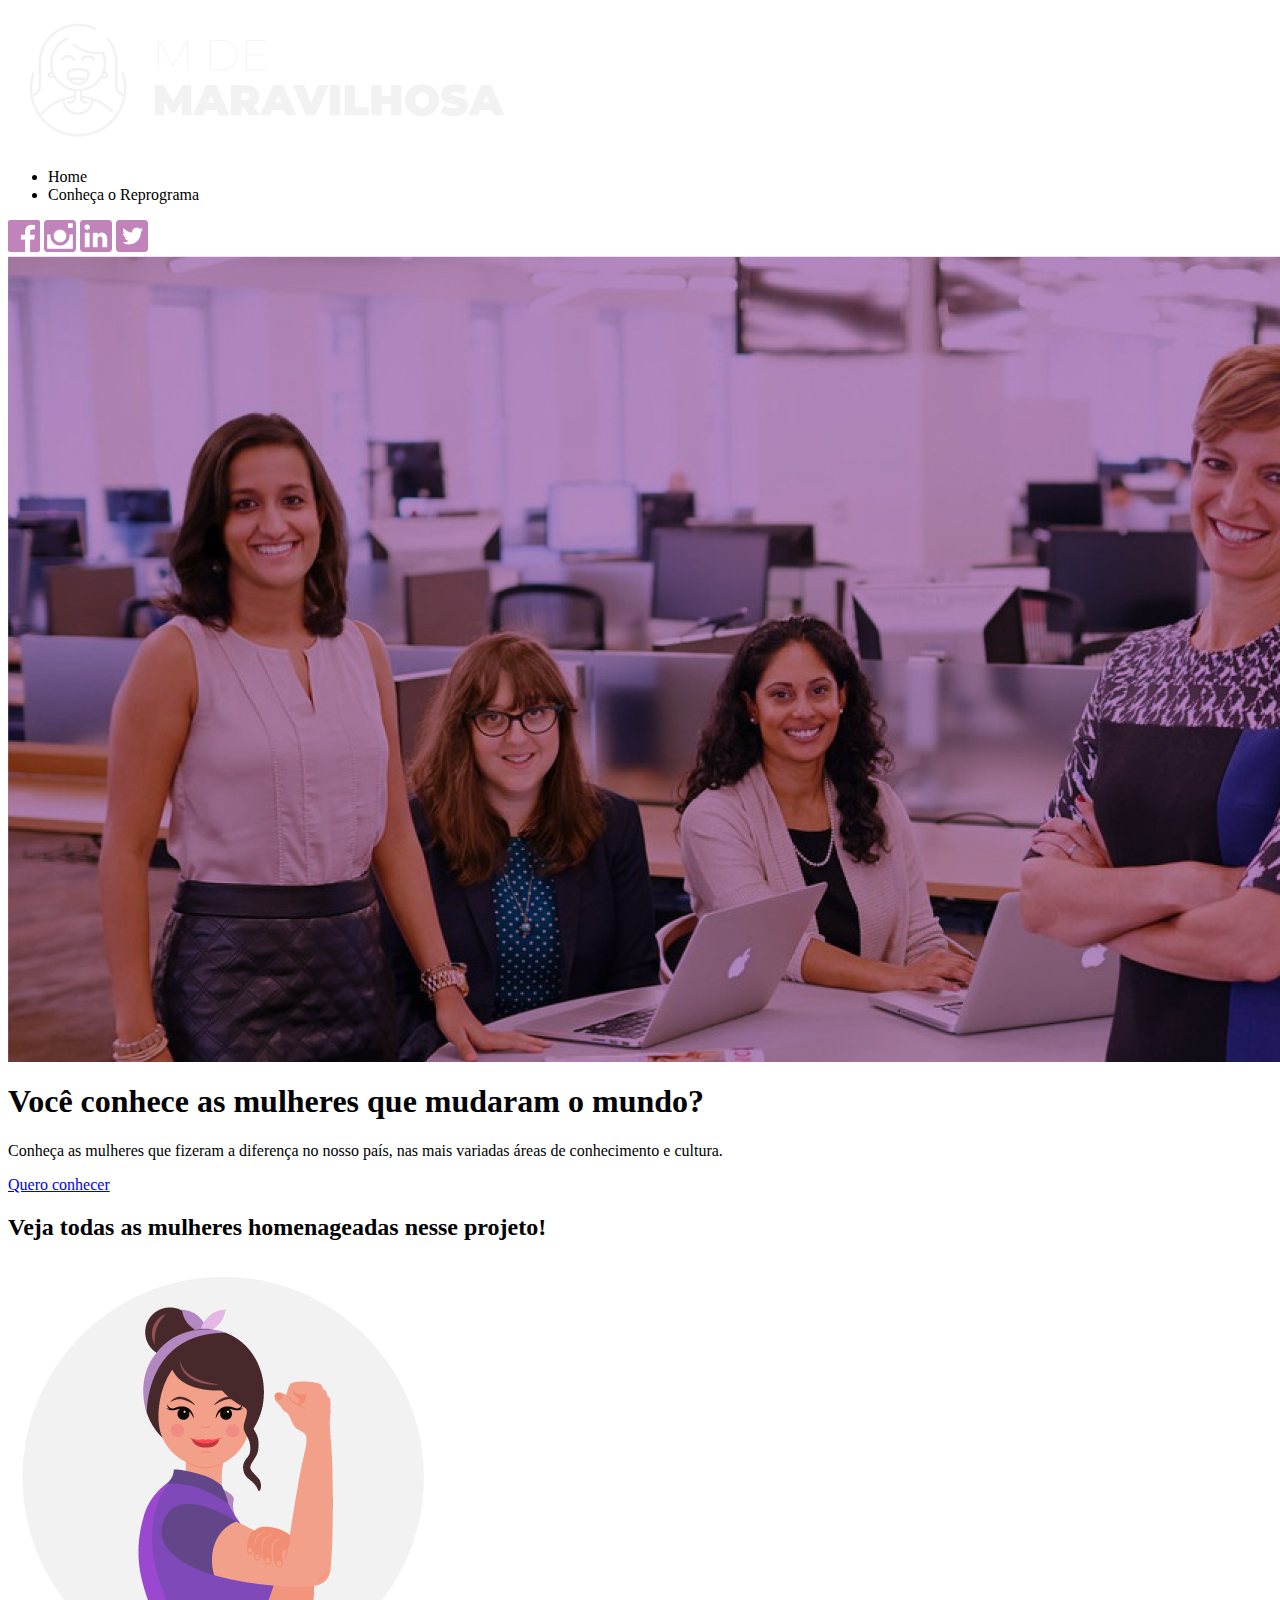
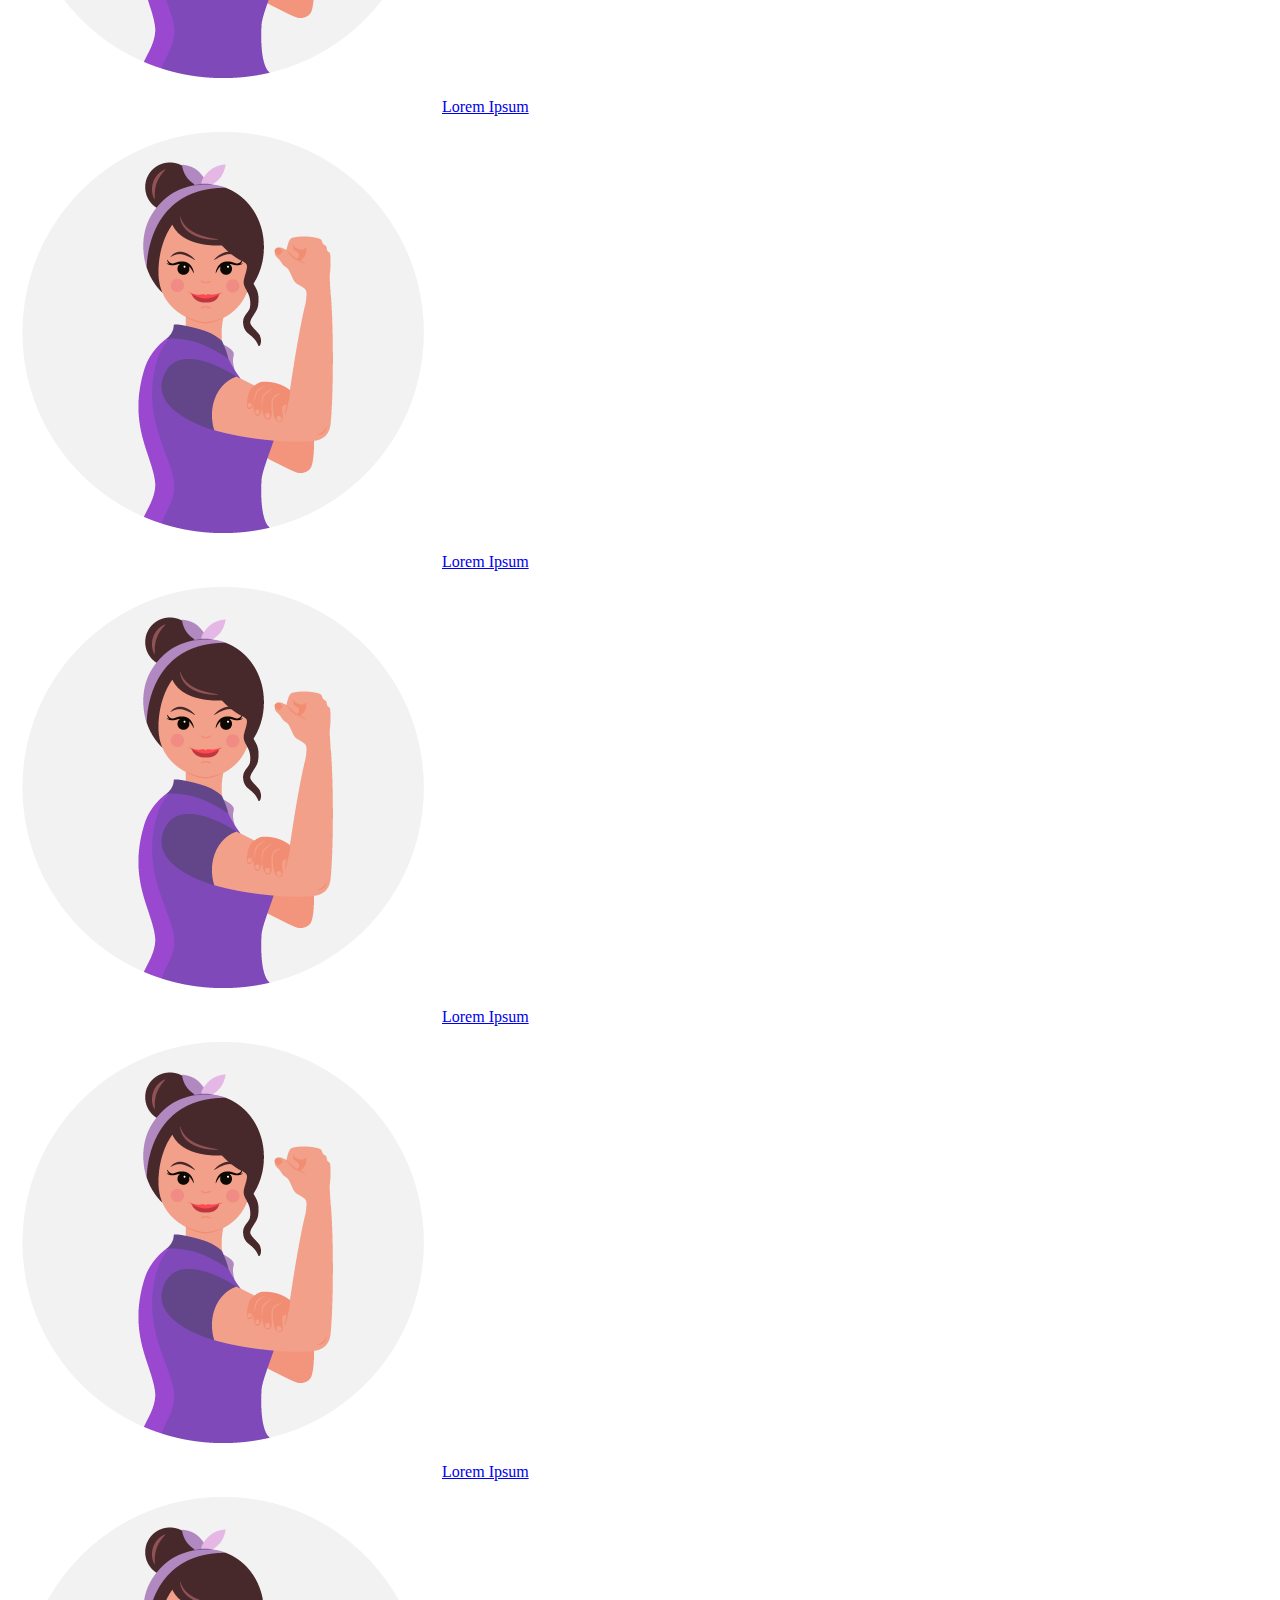
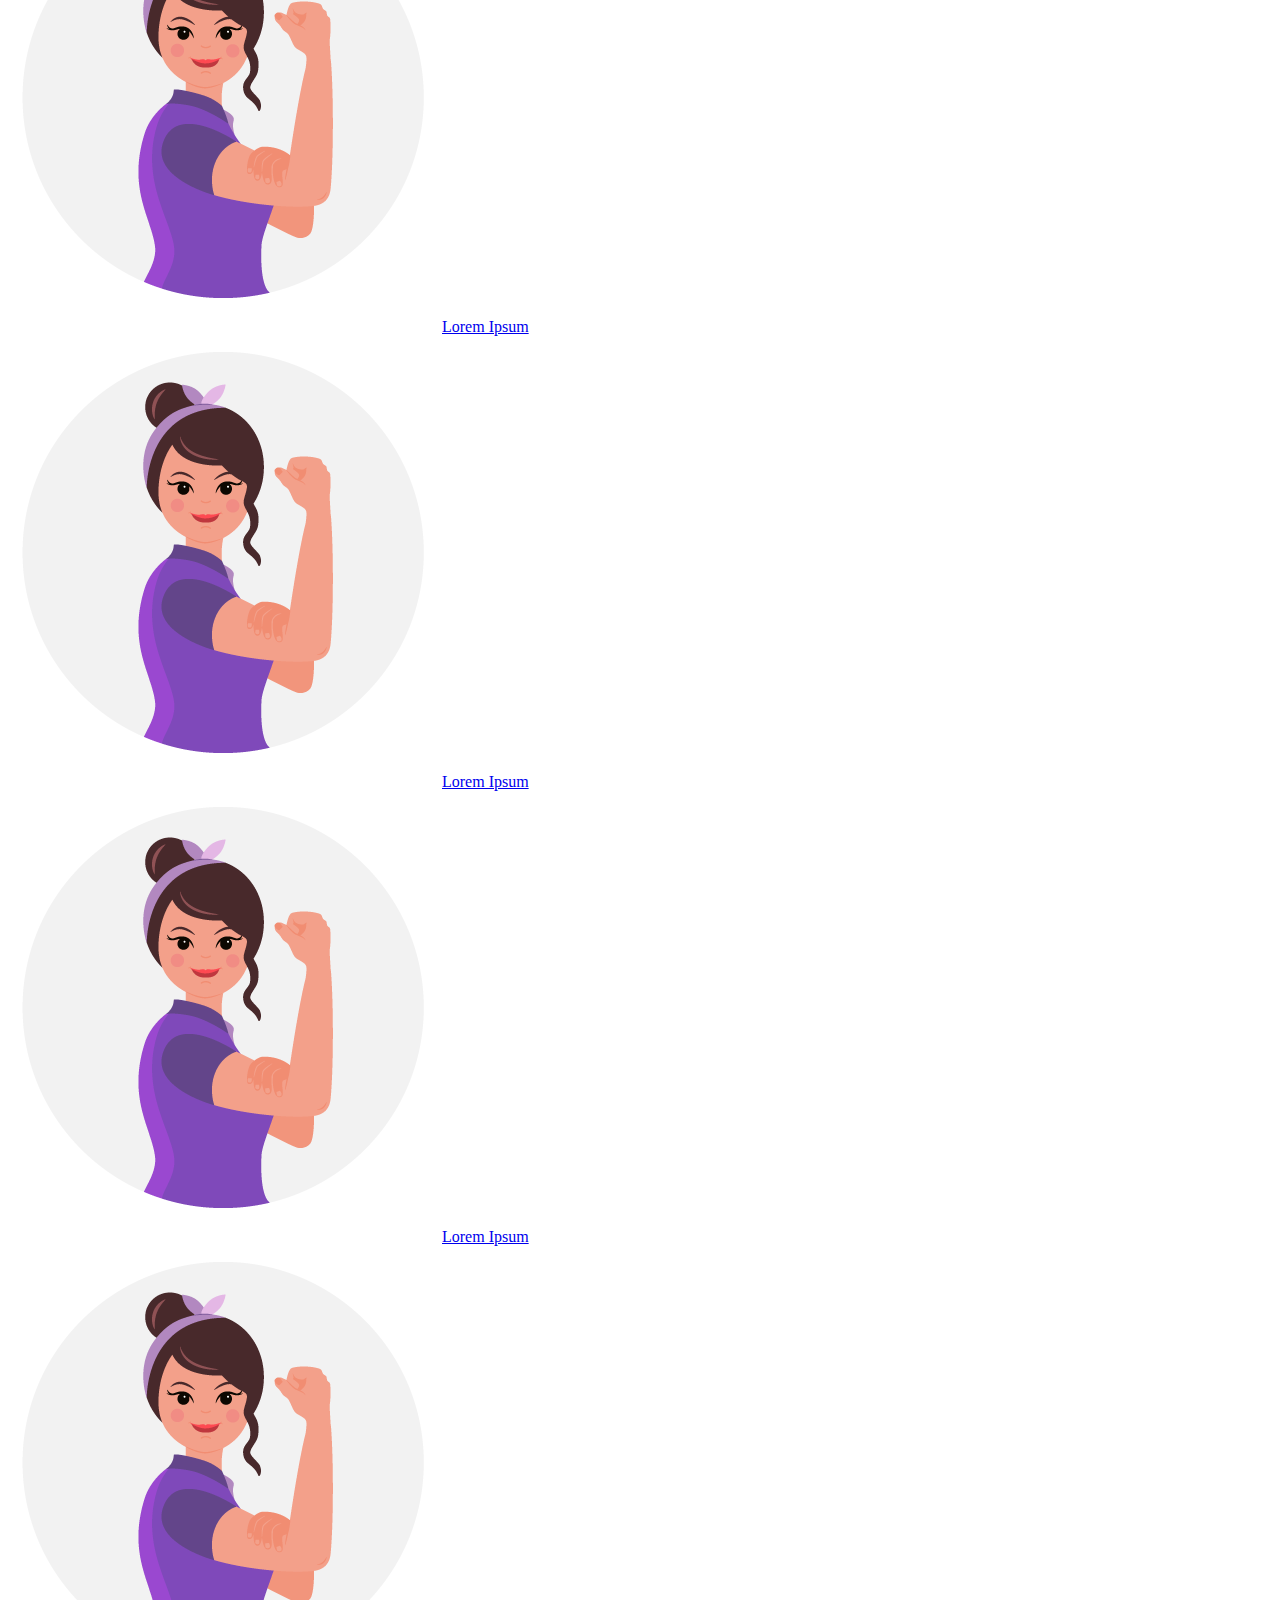
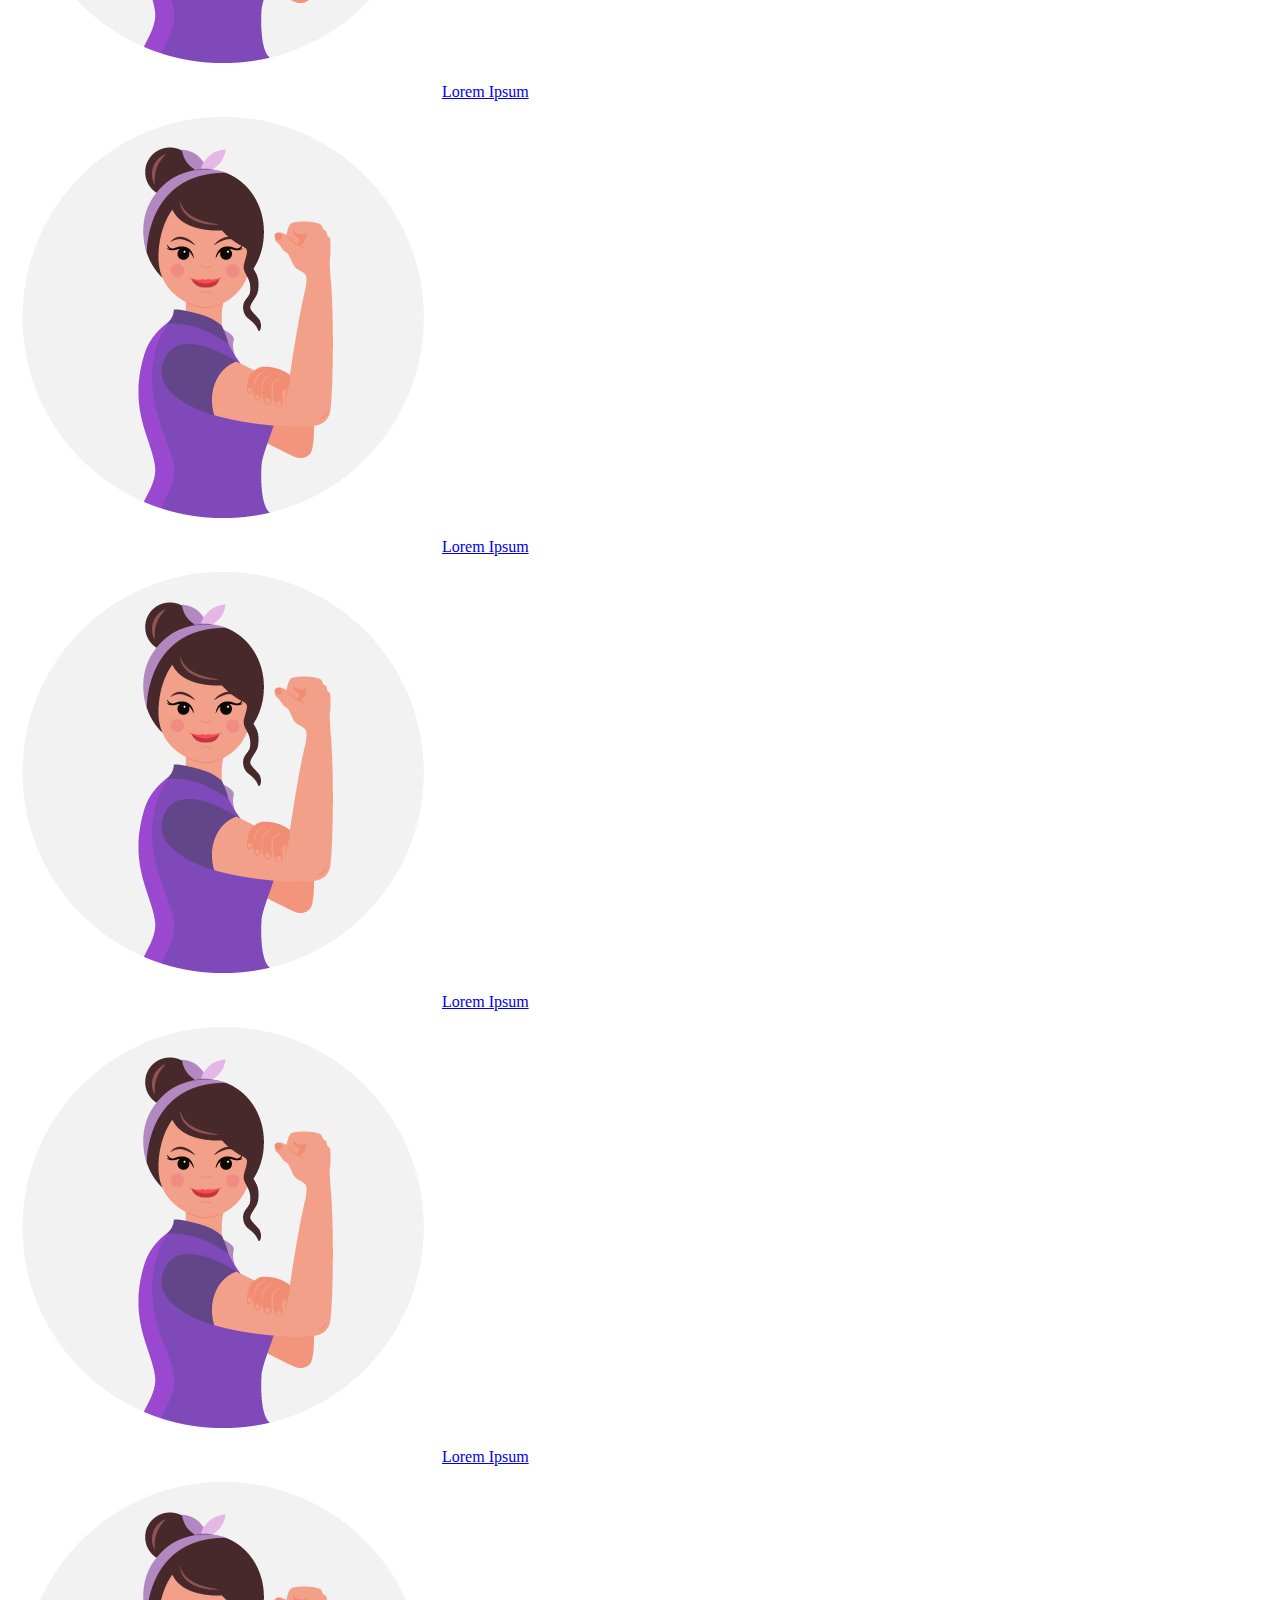
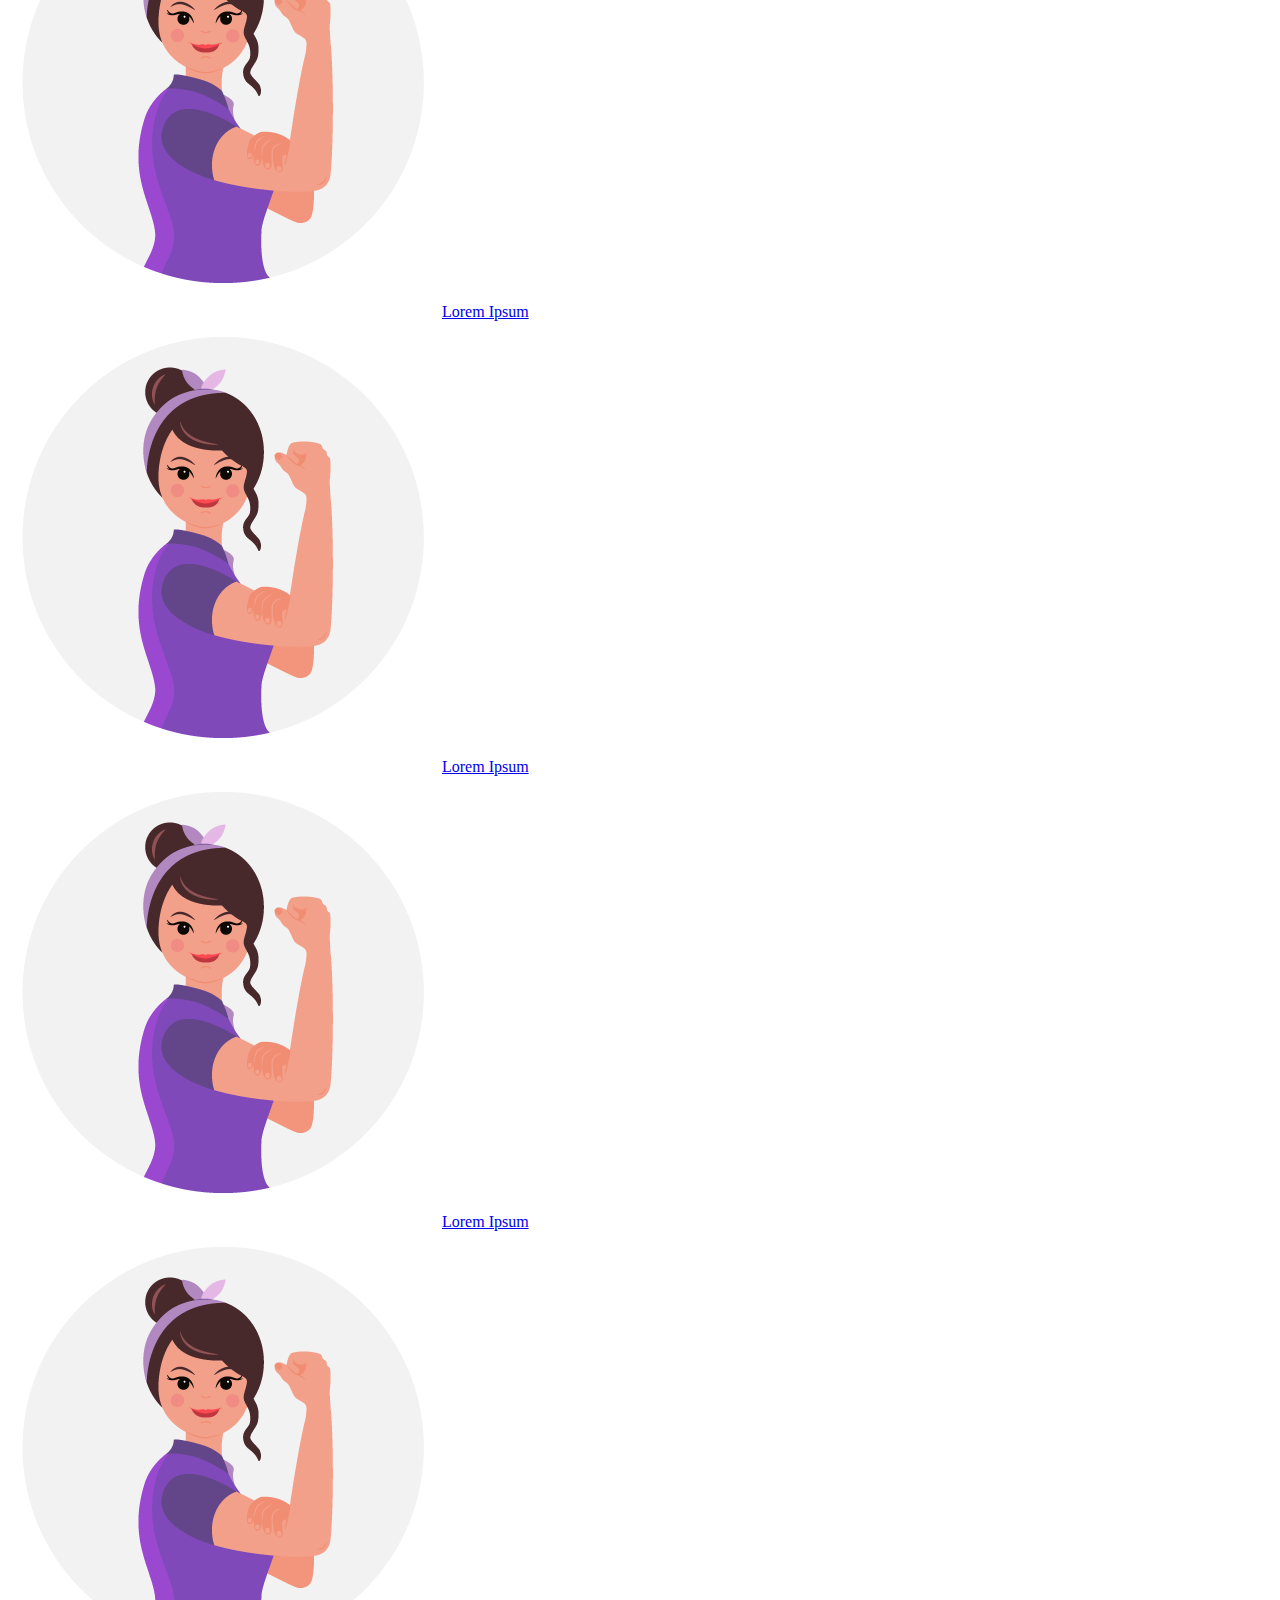
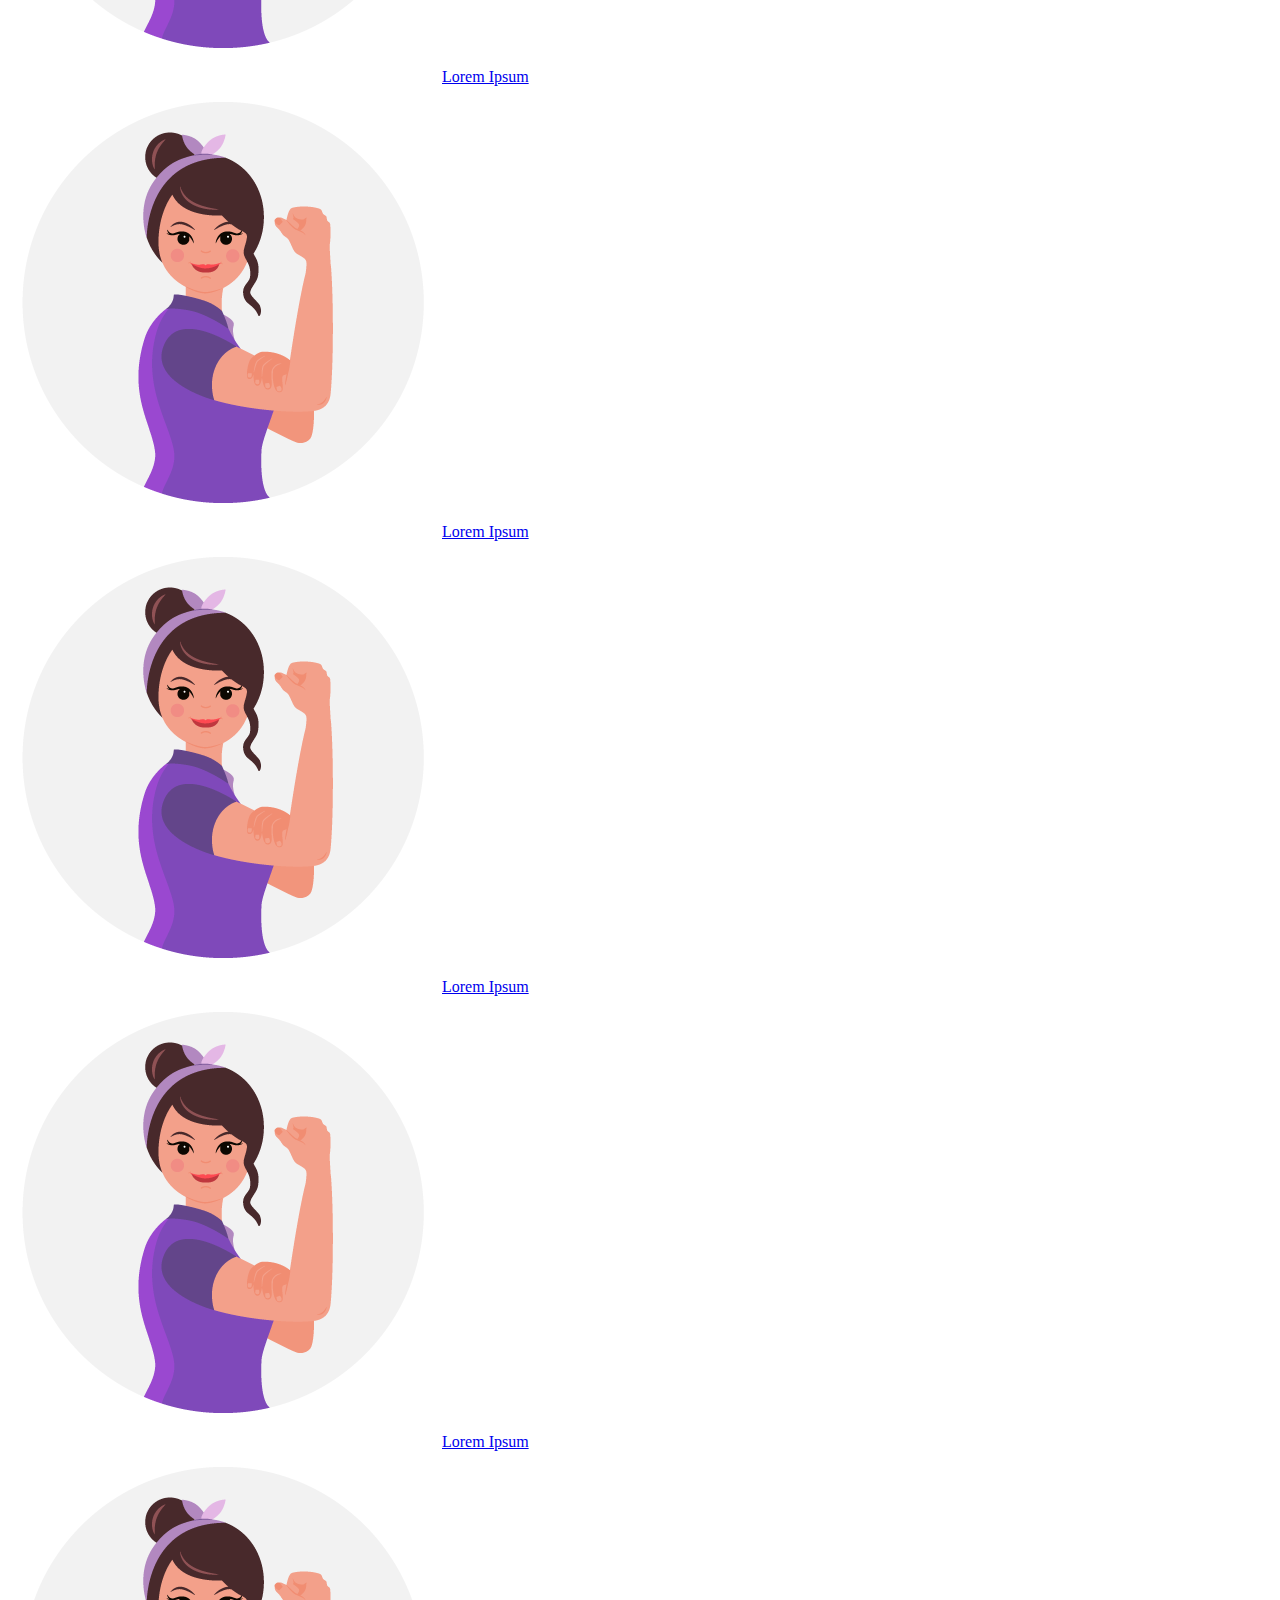
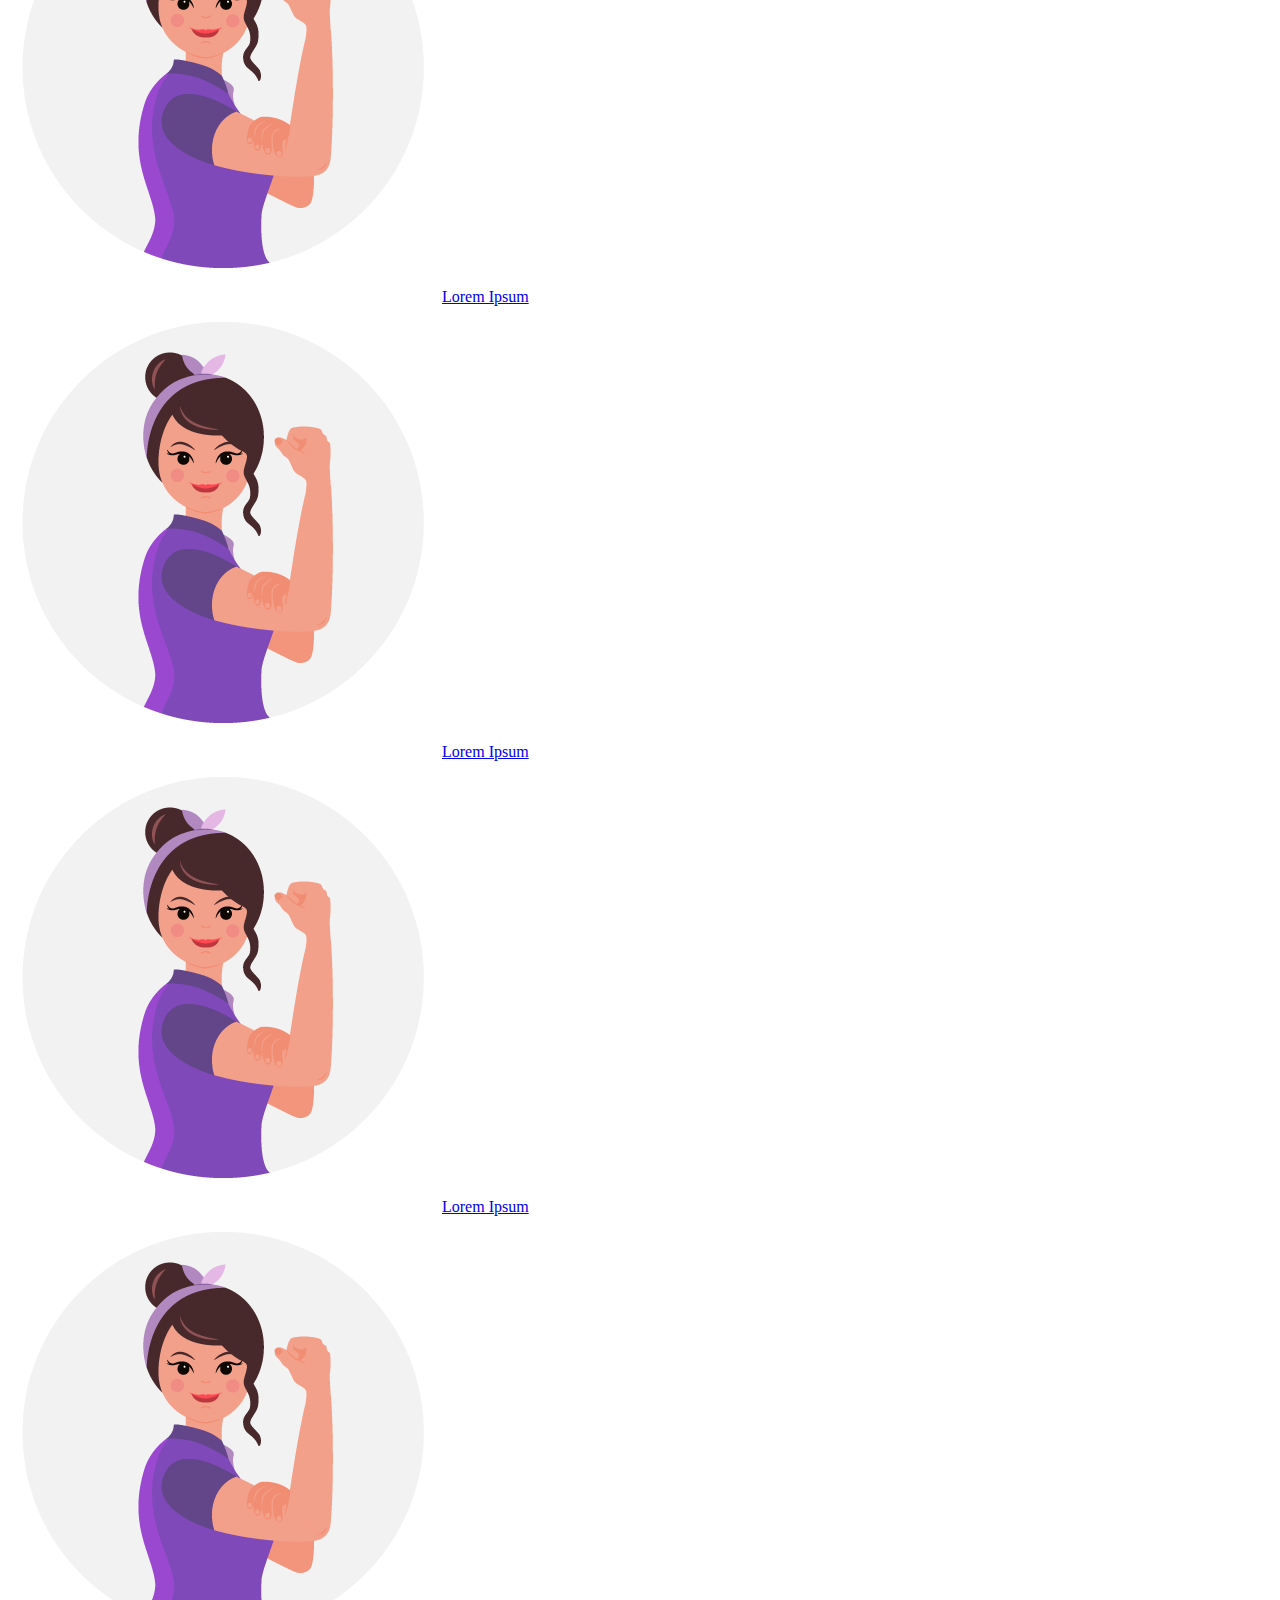
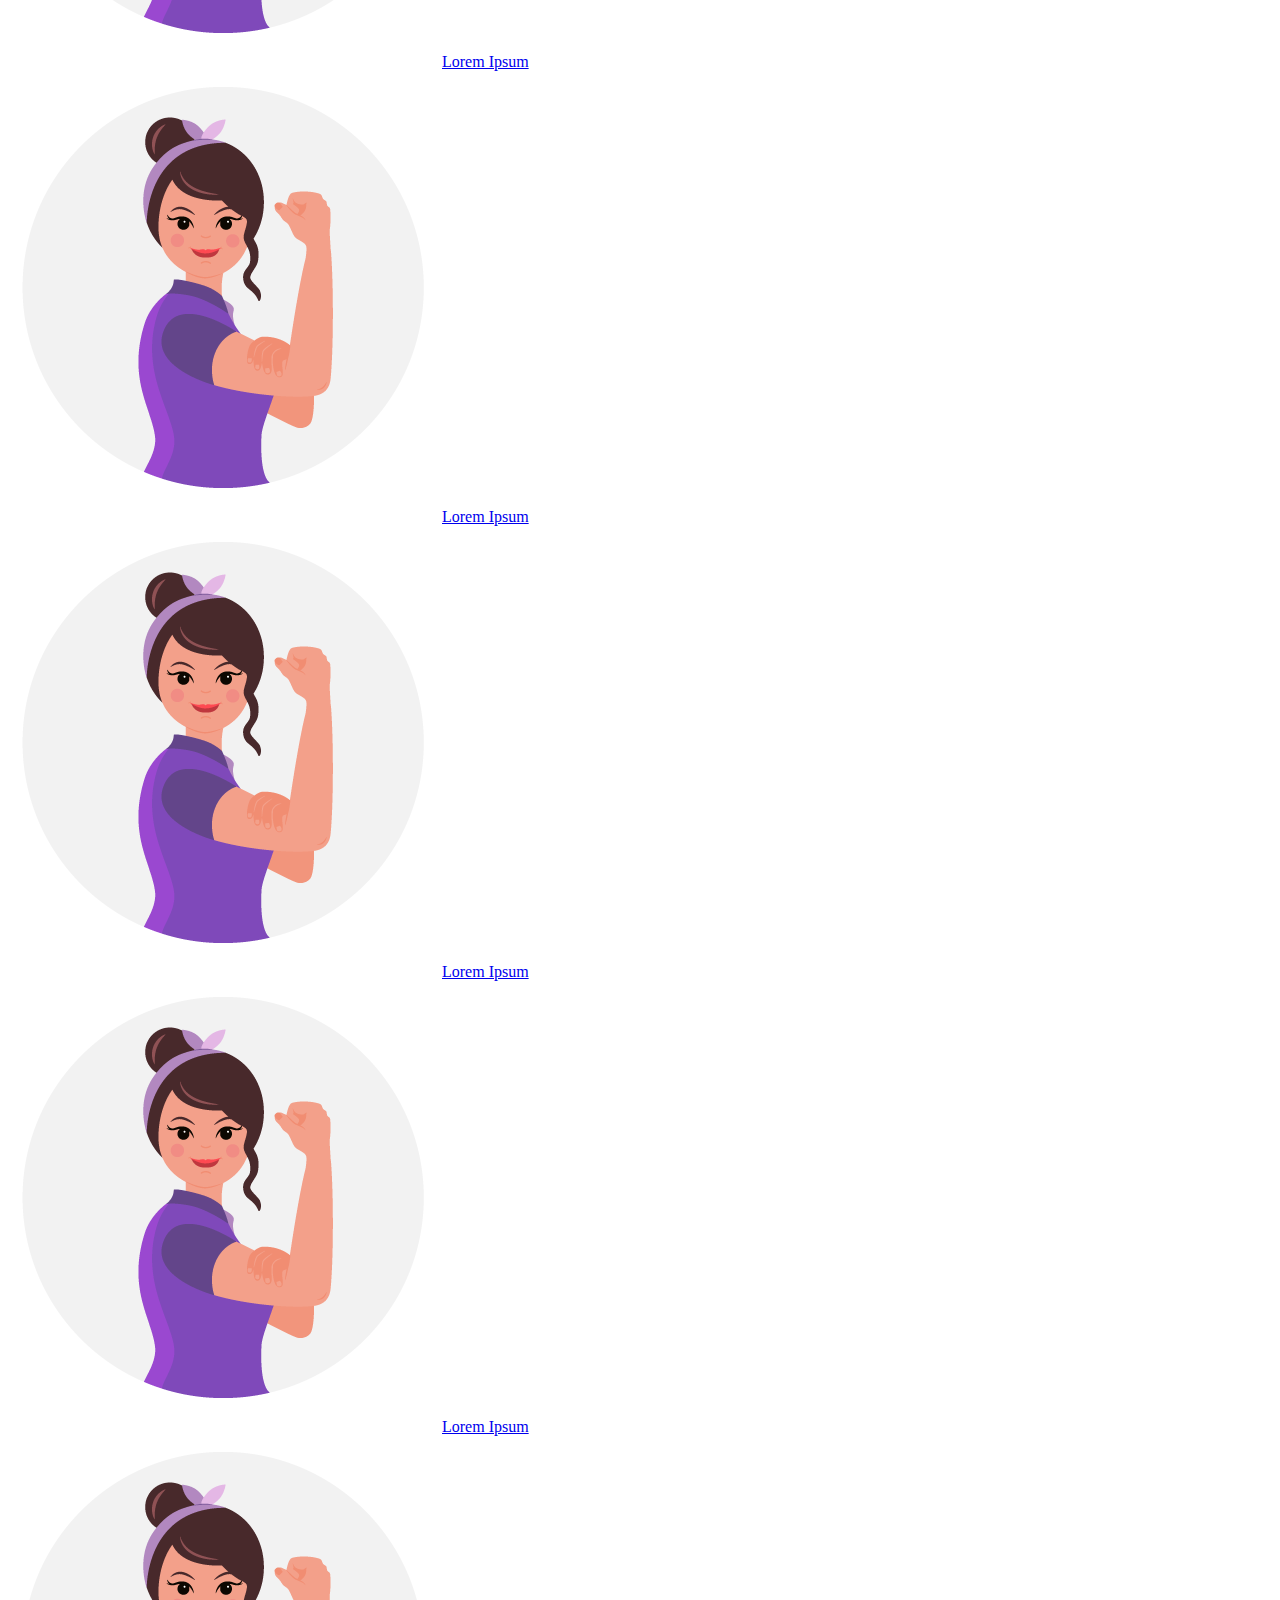
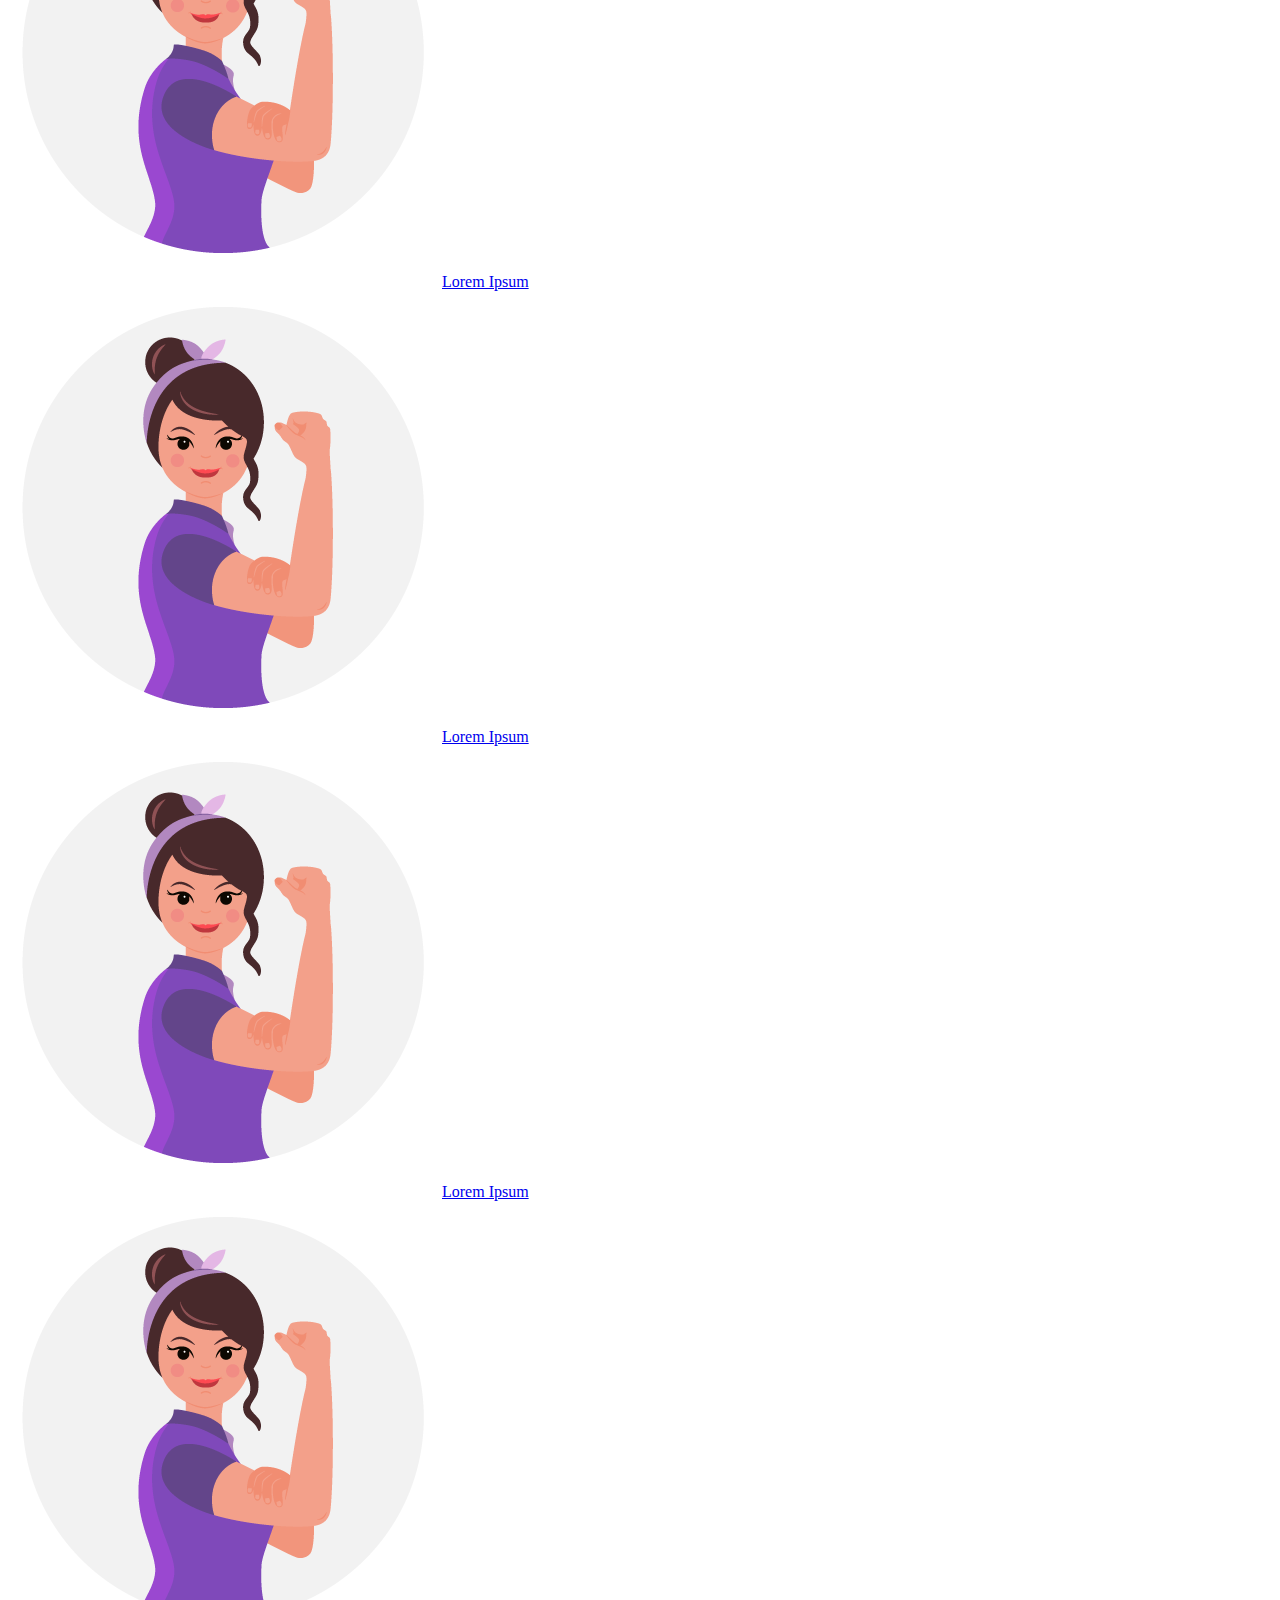
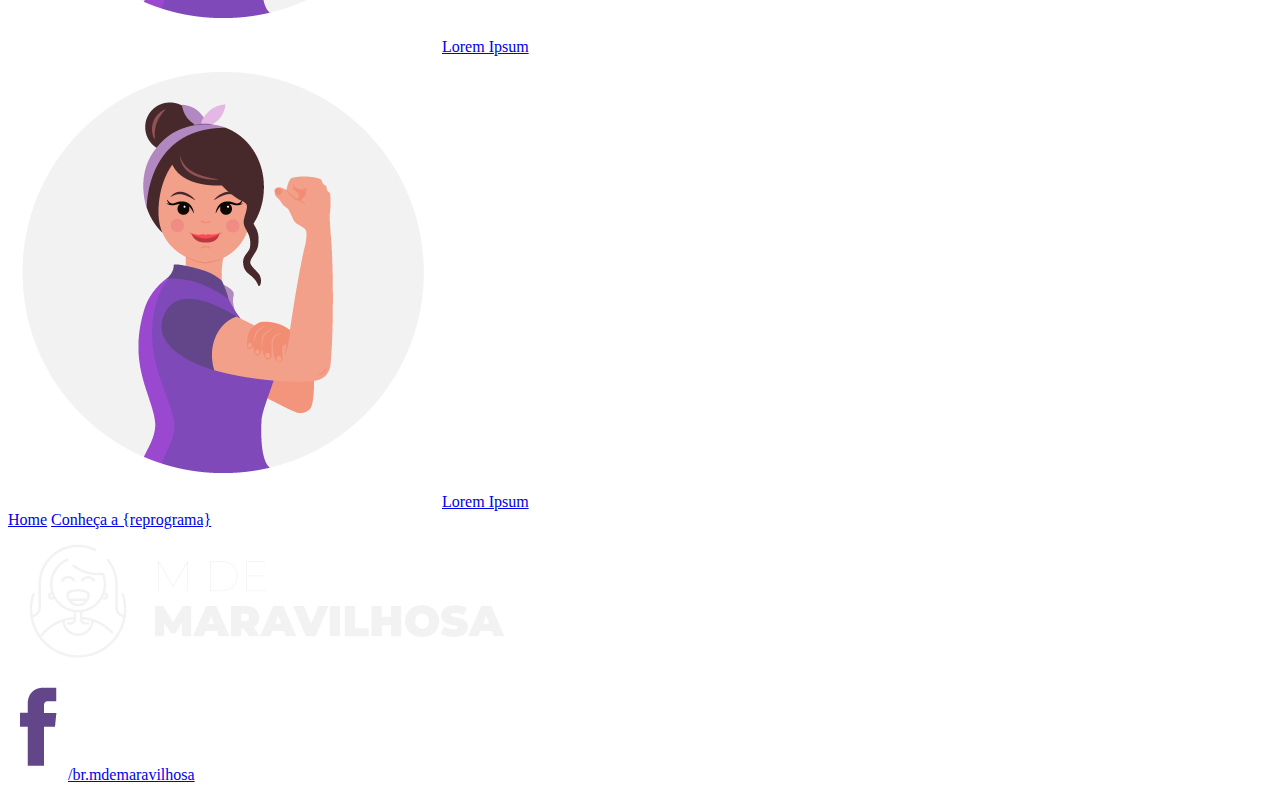
==== index.html @ bd04502e "criando site responsivo Amy" ====
<html lang="en">

<head>
    <meta charset="UTF-8">
    <meta name="viewport" content="width=device-width, initial-scale=1.0">
    <meta http-equiv="X-UA-Compatible" content="ie=edge">
    <link rel="stylesheet" href="css/style.css">
    <title>ProjetoM</title>
</head>

<body>
    <nav>
        <div>

            <img src="img/logo-white.png">
            <ul>
                <li>Home</li>
                <li>Conheça o Reprograma</li>
            </ul>
            <img src="img/facebook.png">
            <img src="img/instagram.png">
            <img src="img/linkedin.png">
            <img src="img/twitter.png">
        </div>
    </nav>
    <header>
        <div>
            <img src="img/banner-claro.png">
            <h1>Você conhece as mulheres que mudaram o mundo?</h1>
            <p>Conheça as mulheres que fizeram a diferença no nosso país, nas mais variadas áreas de conhecimento e cultura.</p>
            <a href="#" class="btn-banner">Quero conhecer</a>
        </div>
    </header>
    <section>
        <div>
            <h2>Veja todas as mulheres homenageadas nesse projeto!</h2>
        </div>
        <div>
            <a href="#"><img src="img/mulher.png"></a>
            <a href="#">Lorem Ipsum</a>
        </div>
        <div>
            <a href="#"><img src="img/mulher.png"></a>
            <a href="#">Lorem Ipsum</a>
        </div>
        <div>
            <a href="#"><img src="img/mulher.png"></a>
            <a href="#">Lorem Ipsum</a>
        </div>
        <div>
            <a href="#"><img src="img/mulher.png"></a>
            <a href="#">Lorem Ipsum</a>
        </div>
        <div>
            <a href="#"><img src="img/mulher.png"></a>
            <a href="#">Lorem Ipsum</a>
        </div>
        <div>
            <a href="#"></a><img src="img/mulher.png"></a>
            <a href="#">Lorem Ipsum</a>
        </div>
        <div>
            <a href="#"><img src="img/mulher.png"></a>
            <a href="#">Lorem Ipsum</a>
        </div>
        <div>
            <a href="#"><img src="img/mulher.png"></a>
            <a href="#">Lorem Ipsum</a>
        </div>
        <div>
            <a href="#"><img src="img/mulher.png"></a>
            <a href="#">Lorem Ipsum</a>
        </div>
        <div>
            <a href="#"><img src="img/mulher.png"></a>
            <a href="#">Lorem Ipsum</a>
        </div>
        <div>
            <a href="#"><img src="img/mulher.png"></a>
            <a href="#">Lorem Ipsum</a>
        </div>
        <div>
            <a href="#"><img src="img/mulher.png"></a>
            <a href="#">Lorem Ipsum</a>
        </div>
        <div>
            <a href="#"><img src="img/mulher.png"></a>
            <a href="#">Lorem Ipsum</a>
        </div>
        <div>
            <a href="#"><img src="img/mulher.png"></a>
            <a href="#">Lorem Ipsum</a>
        </div>
        <div>
            <a href="#"><img src="img/mulher.png"></a>
            <a href="#">Lorem Ipsum</a>
        </div>
        <div>
            <a href="#"></a><img src="img/mulher.png"></a>
            <a href="#">Lorem Ipsum</a>
        </div>
        <div>
            <a href="#"><img src="img/mulher.png"></a>
            <a href="#">Lorem Ipsum</a>
        </div>
        <div>
            <a href="#"><img src="img/mulher.png"></a>
            <a href="#">Lorem Ipsum</a>
        </div>
        <div>
            <a href="#"><img src="img/mulher.png"></a>
            <a href="#">Lorem Ipsum</a>
        </div>
        <div>
            <a href="#"><img src="img/mulher.png"></a>
            <a href="#">Lorem Ipsum</a>
        </div>
        <div>
            <a href="#"><img src="img/mulher.png"></a>
            <a href="#">Lorem Ipsum</a>
        </div>
        <div>
            <a href="#"><img src="img/mulher.png"></a>
            <a href="#">Lorem Ipsum</a>
        </div>
        <div>
            <a href="#"><img src="img/mulher.png"></a>
            <a href="#">Lorem Ipsum</a>
        </div>
        <div>
            <a href="#"><img src="img/mulher.png"></a>
            <a href="#">Lorem Ipsum</a>
        </div>
        <div>
            <a href="#"><img src="img/mulher.png"></a>
            <a href="#">Lorem Ipsum</a>
        </div>
        <div>
            <a href="#"></a><img src="img/mulher.png"></a>
            <a href="#">Lorem Ipsum</a>
        </div>
        <div>
            <a href="#"><img src="img/mulher.png"></a>
            <a href="#">Lorem Ipsum</a>
        </div>
        <div>
            <a href="#"><img src="img/mulher.png"></a>
            <a href="#">Lorem Ipsum</a>
        </div>
        <div>
            <a href="#"><img src="img/mulher.png"></a>
            <a href="#">Lorem Ipsum</a>
        </div>
        <div>
            <a href="#"><img src="img/mulher.png"></a>
            <a href="#">Lorem Ipsum</a>
        </div>
    </section>
    <footer>
        <div>
            <a href="#">Home</a>
            <a href="#">Conheça a {reprograma}</a>
        </div>
        <div>
            <img src="img/logo-white.png" </div>
            <div>
                <img src="img/fb-icone.png"><a href="#">/br.mdemaravilhosa</a>
            </div>
    </footer>


</body>

</html>
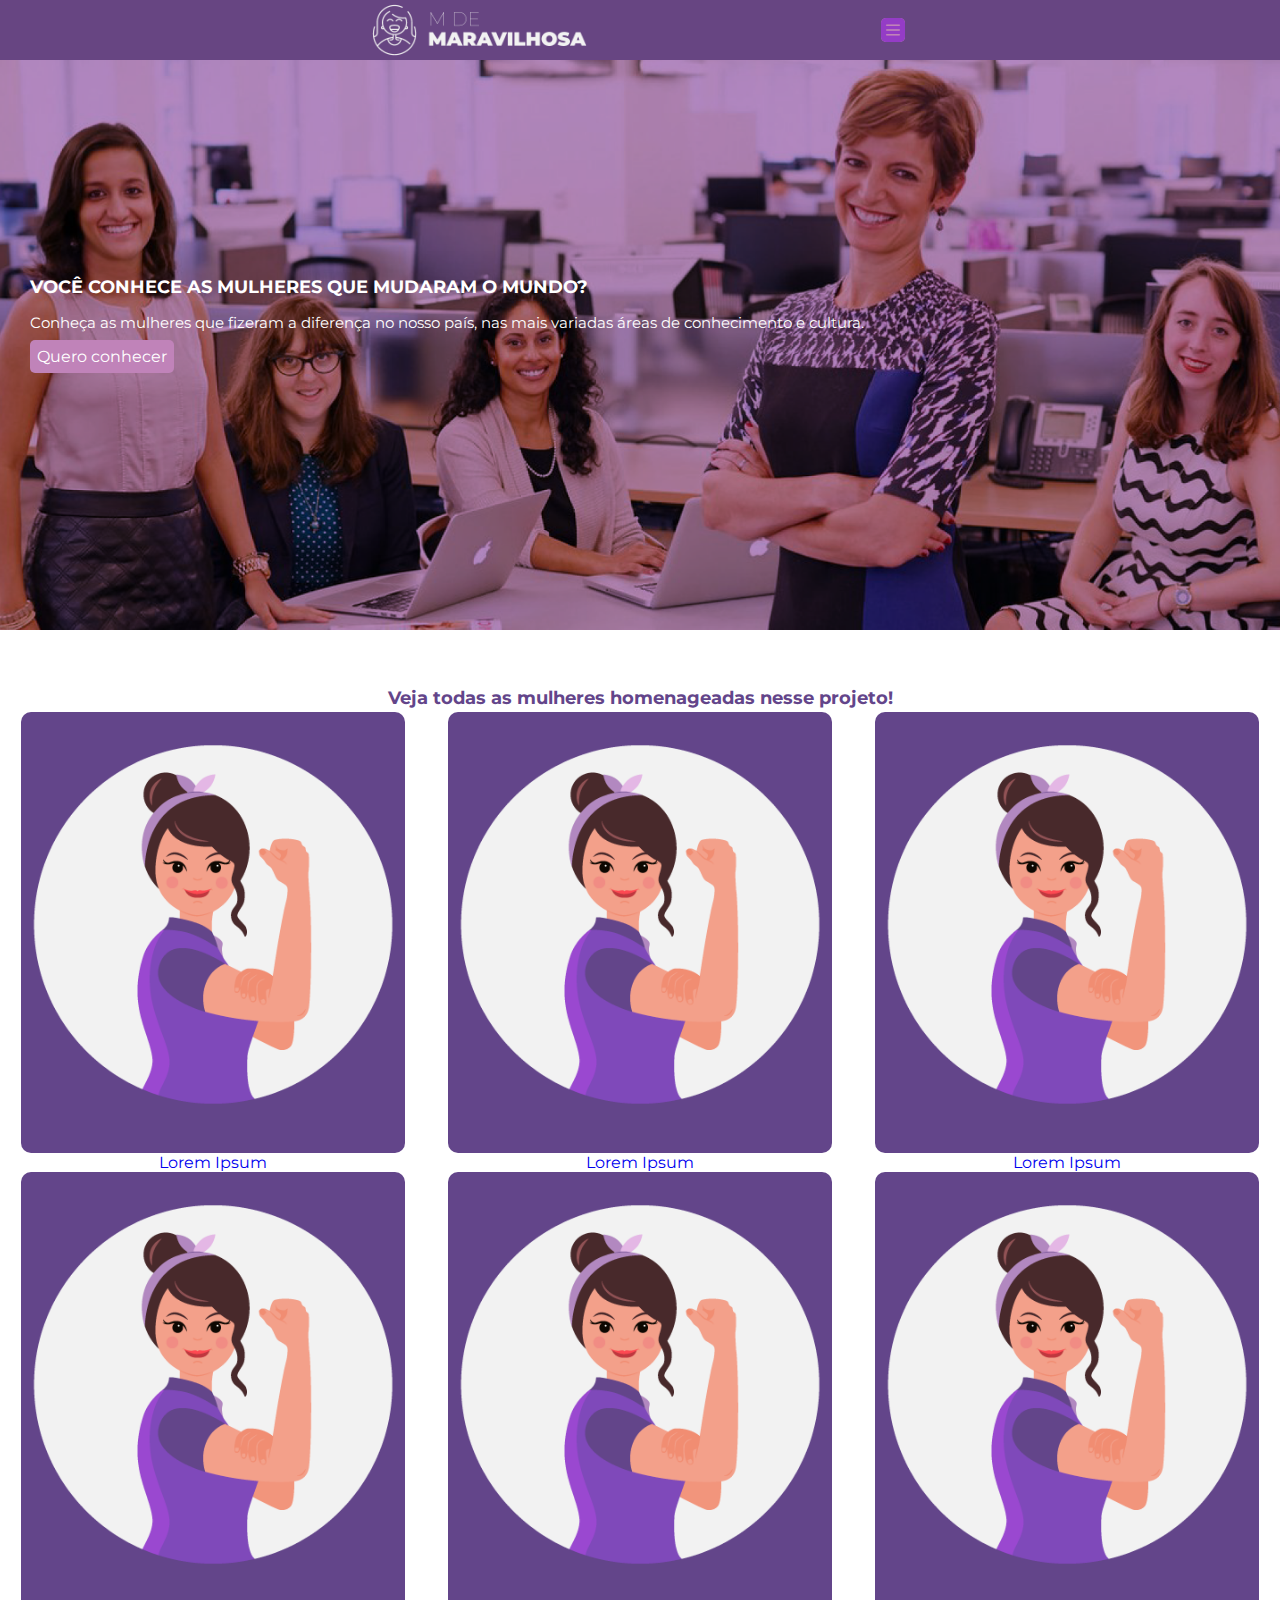
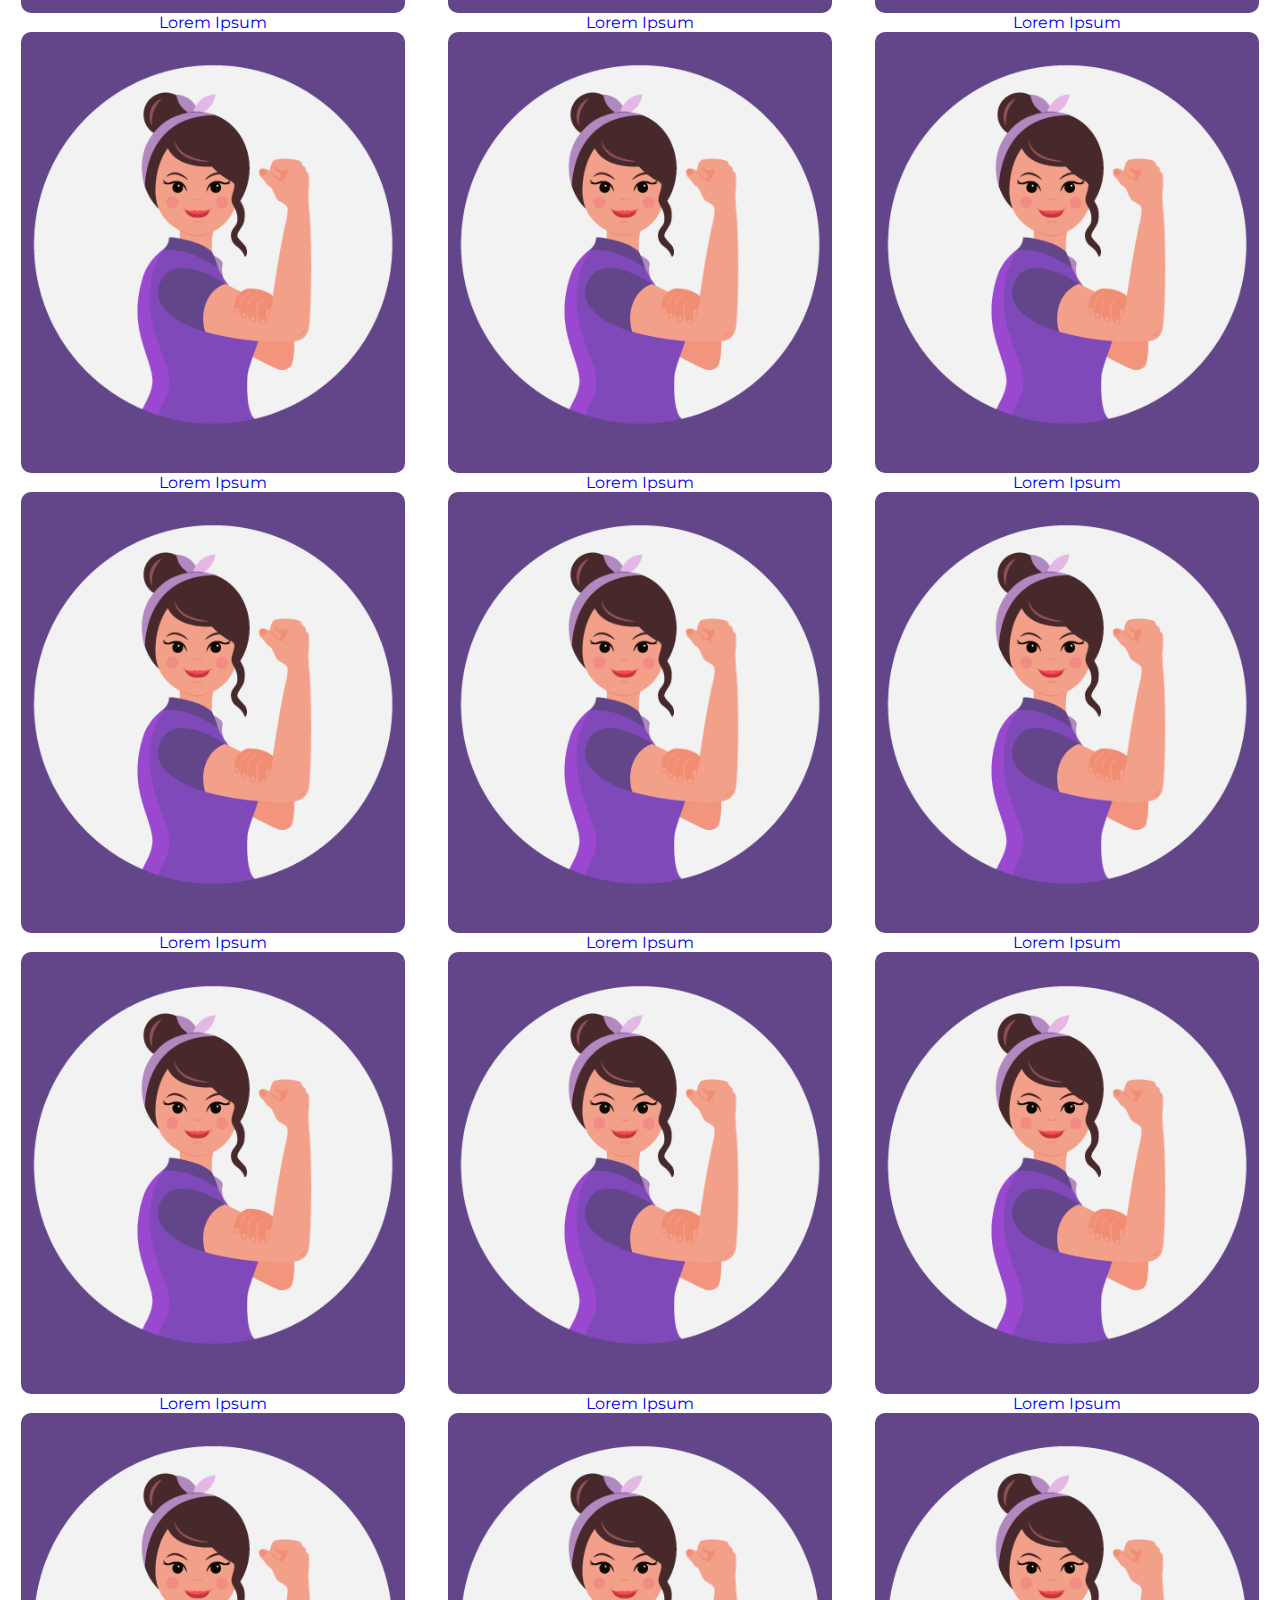
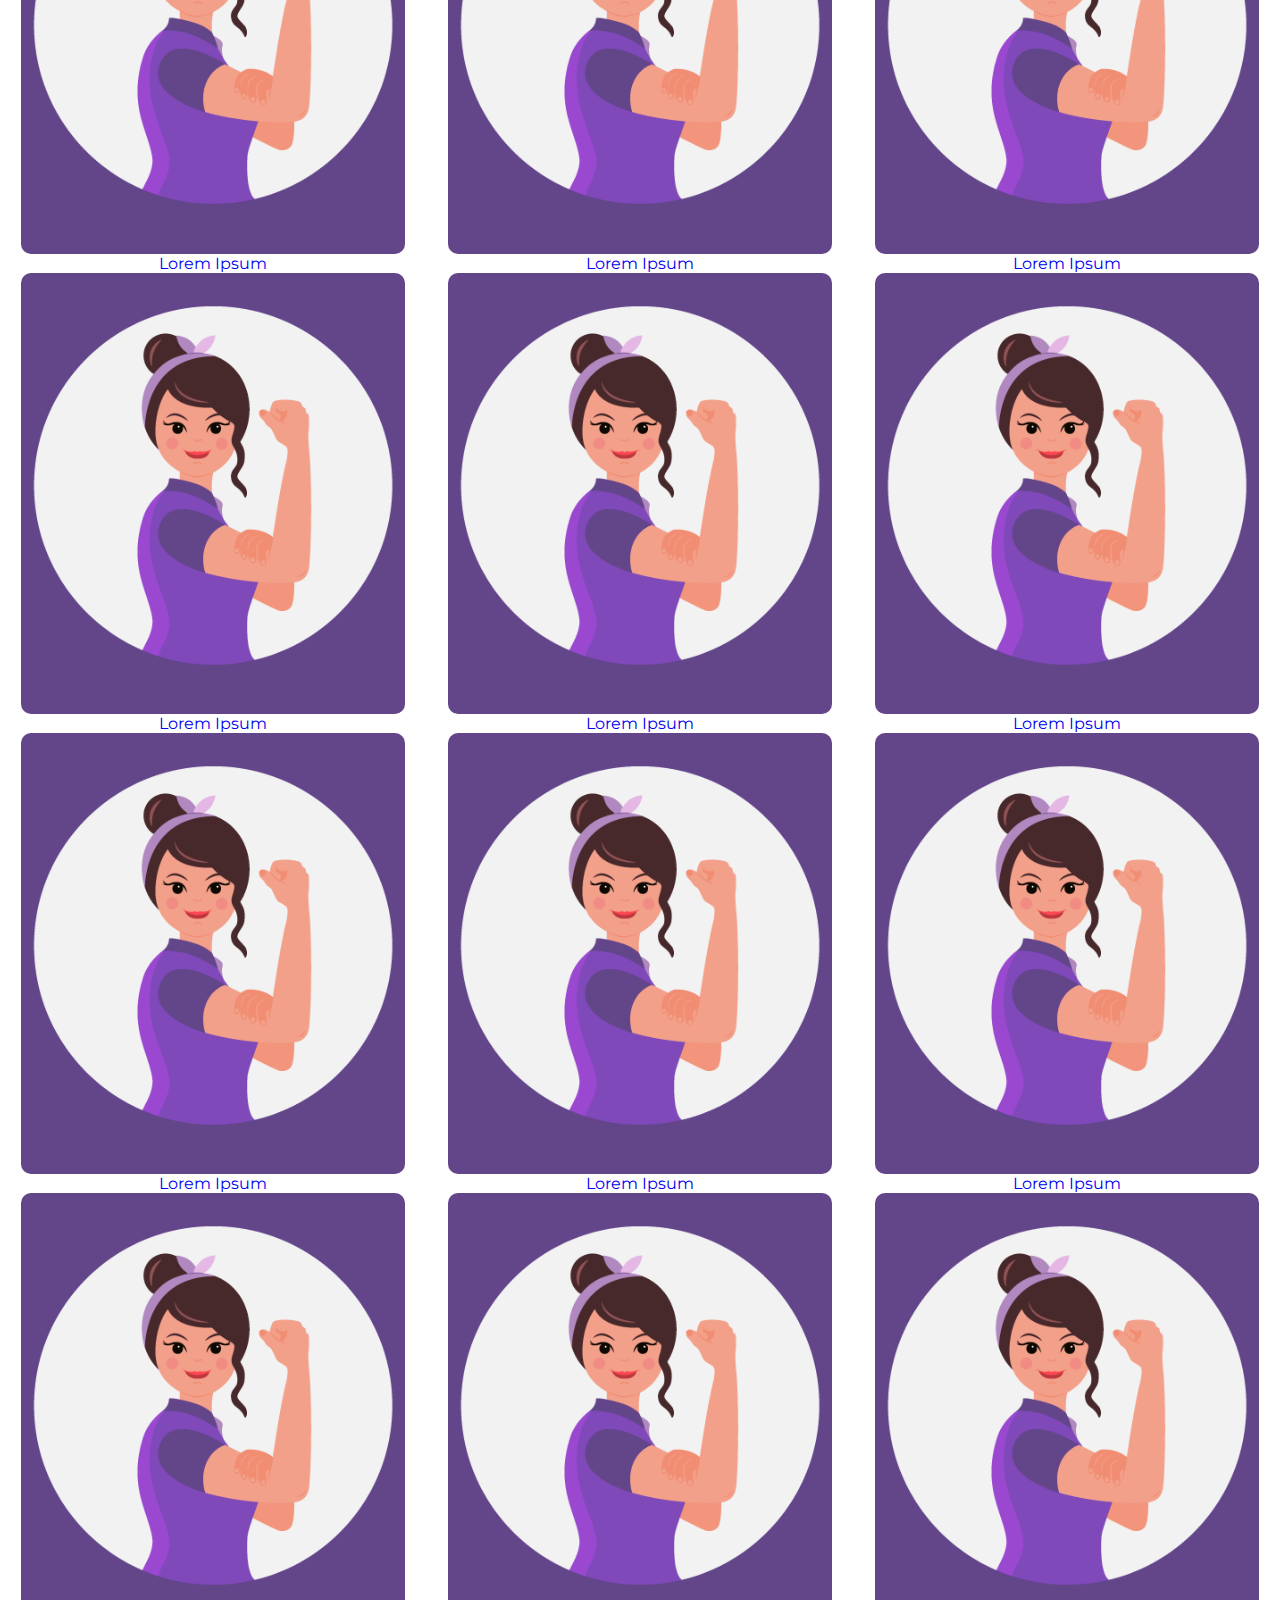
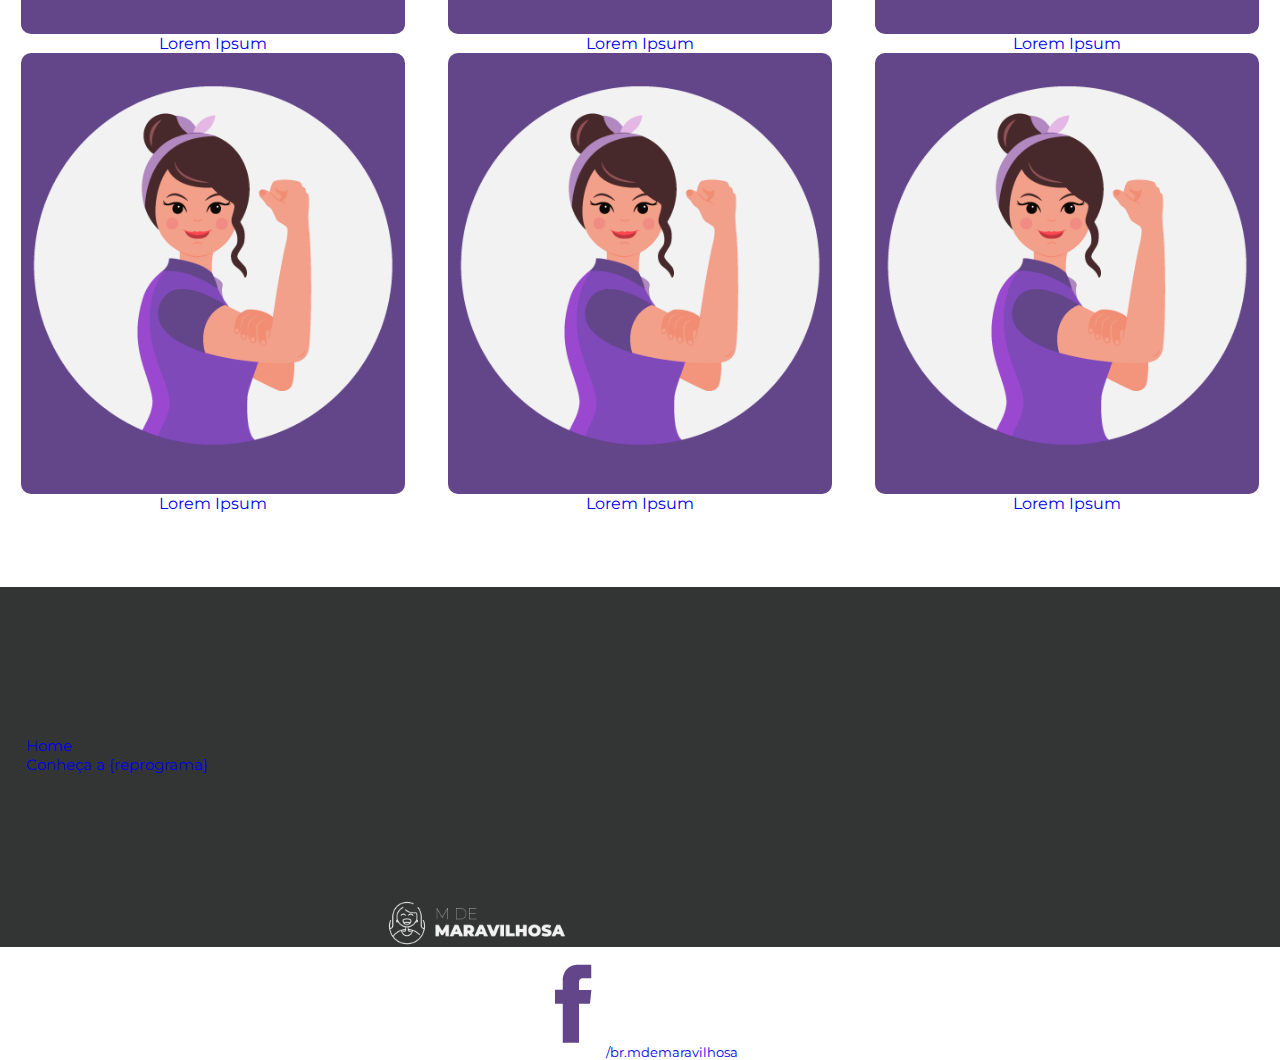
==== commit d084f2b8: "continuando projeto site" ====
--- a/index.html
+++ b/index.html
@@ -4,168 +4,178 @@
     <meta charset="UTF-8">
     <meta name="viewport" content="width=device-width, initial-scale=1.0">
     <meta http-equiv="X-UA-Compatible" content="ie=edge">
+    <link href="https://fonts.googleapis.com/css?family=Montserrat:400,800" rel="stylesheet">
     <link rel="stylesheet" href="css/style.css">
     <title>ProjetoM</title>
 </head>
 
 <body>
     <nav>
-        <div>
-
-            <img src="img/logo-white.png">
+        <div class="navegacao">
+            <img src="img/logo-white.png" class="navegacao_logo">
             <ul>
                 <li>Home</li>
                 <li>Conheça o Reprograma</li>
             </ul>
-            <img src="img/facebook.png">
-            <img src="img/instagram.png">
-            <img src="img/linkedin.png">
-            <img src="img/twitter.png">
+            <div class="logos">
+                <img src="img/facebook.png" class="navegacao_face">
+                <img src="img/instagram.png" class="navegacao_insta">
+                <img src="img/linkedin.png" class="navegacao_lin">
+                <img src="img/twitter.png" class="navegacao_twi">
+            </div>
+        </div>
+        <div>
+            <img src="img/menu-nav.png" class="navegacao_menu">
         </div>
     </nav>
-    <header>
-        <div>
-            <img src="img/banner-claro.png">
-            <h1>Você conhece as mulheres que mudaram o mundo?</h1>
-            <p>Conheça as mulheres que fizeram a diferença no nosso país, nas mais variadas áreas de conhecimento e cultura.</p>
+    <header class="header">
+        <div class="banner">
+            <!-- <img src="img/banner-claro.png" class="imagem_banner"> -->
+            <h1 class="titulo_banner">Você conhece as mulheres que mudaram o mundo?</h1>
+            <p class="subtitulo_banner">Conheça as mulheres que fizeram a diferença no nosso país, nas mais variadas áreas
+                de conhecimento e cultura.</p>
             <a href="#" class="btn-banner">Quero conhecer</a>
         </div>
     </header>
-    <section>
-        <div>
-            <h2>Veja todas as mulheres homenageadas nesse projeto!</h2>
+    <section class="mulheres">
+        <div class="secao">
+            <h2 class="titulo_secao">Veja todas as mulheres homenageadas nesse projeto!</h2>
         </div>
-        <div>
+    <div class="tudao">    
+        <div class="imagem_mulheres">
             <a href="#"><img src="img/mulher.png"></a>
             <a href="#">Lorem Ipsum</a>
         </div>
-        <div>
+        <div class="imagem_mulheres">
             <a href="#"><img src="img/mulher.png"></a>
             <a href="#">Lorem Ipsum</a>
         </div>
-        <div>
+        <div class="imagem_mulheres">
             <a href="#"><img src="img/mulher.png"></a>
             <a href="#">Lorem Ipsum</a>
         </div>
-        <div>
+        <div class="imagem_mulheres">
             <a href="#"><img src="img/mulher.png"></a>
             <a href="#">Lorem Ipsum</a>
         </div>
-        <div>
+        <div class="imagem_mulheres">
             <a href="#"><img src="img/mulher.png"></a>
             <a href="#">Lorem Ipsum</a>
         </div>
-        <div>
-            <a href="#"></a><img src="img/mulher.png"></a>
-            <a href="#">Lorem Ipsum</a>
-        </div>
-        <div>
+        <div class="imagem_mulheres">
             <a href="#"><img src="img/mulher.png"></a>
             <a href="#">Lorem Ipsum</a>
         </div>
-        <div>
+        <div class="imagem_mulheres">
             <a href="#"><img src="img/mulher.png"></a>
             <a href="#">Lorem Ipsum</a>
         </div>
-        <div>
+        <div class="imagem_mulheres">
             <a href="#"><img src="img/mulher.png"></a>
             <a href="#">Lorem Ipsum</a>
         </div>
-        <div>
+        <div class="imagem_mulheres">
             <a href="#"><img src="img/mulher.png"></a>
             <a href="#">Lorem Ipsum</a>
         </div>
-        <div>
+        <div class="imagem_mulheres">
             <a href="#"><img src="img/mulher.png"></a>
             <a href="#">Lorem Ipsum</a>
         </div>
-        <div>
+        <div class="imagem_mulheres">
             <a href="#"><img src="img/mulher.png"></a>
             <a href="#">Lorem Ipsum</a>
         </div>
-        <div>
+        <div class="imagem_mulheres">
             <a href="#"><img src="img/mulher.png"></a>
             <a href="#">Lorem Ipsum</a>
         </div>
-        <div>
+        <div class="imagem_mulheres">
             <a href="#"><img src="img/mulher.png"></a>
             <a href="#">Lorem Ipsum</a>
         </div>
-        <div>
+        <div class="imagem_mulheres">
             <a href="#"><img src="img/mulher.png"></a>
             <a href="#">Lorem Ipsum</a>
         </div>
-        <div>
-            <a href="#"></a><img src="img/mulher.png"></a>
-            <a href="#">Lorem Ipsum</a>
-        </div>
-        <div>
+        <div class="imagem_mulheres">
             <a href="#"><img src="img/mulher.png"></a>
             <a href="#">Lorem Ipsum</a>
         </div>
-        <div>
+        <div class="imagem_mulheres">
             <a href="#"><img src="img/mulher.png"></a>
             <a href="#">Lorem Ipsum</a>
         </div>
-        <div>
+        <div class="imagem_mulheres">
             <a href="#"><img src="img/mulher.png"></a>
             <a href="#">Lorem Ipsum</a>
         </div>
-        <div>
+        <div class="imagem_mulheres">
             <a href="#"><img src="img/mulher.png"></a>
             <a href="#">Lorem Ipsum</a>
         </div>
-        <div>
+        <div class="imagem_mulheres">
             <a href="#"><img src="img/mulher.png"></a>
             <a href="#">Lorem Ipsum</a>
         </div>
-        <div>
+        <div class="imagem_mulheres">
             <a href="#"><img src="img/mulher.png"></a>
             <a href="#">Lorem Ipsum</a>
         </div>
-        <div>
+        <div class="imagem_mulheres">
             <a href="#"><img src="img/mulher.png"></a>
             <a href="#">Lorem Ipsum</a>
         </div>
-        <div>
+        <div class="imagem_mulheres">
             <a href="#"><img src="img/mulher.png"></a>
             <a href="#">Lorem Ipsum</a>
         </div>
-        <div>
+        <div class="imagem_mulheres">
             <a href="#"><img src="img/mulher.png"></a>
             <a href="#">Lorem Ipsum</a>
         </div>
-        <div>
-            <a href="#"></a><img src="img/mulher.png"></a>
-            <a href="#">Lorem Ipsum</a>
-        </div>
-        <div>
+        <div class="imagem_mulheres">
             <a href="#"><img src="img/mulher.png"></a>
             <a href="#">Lorem Ipsum</a>
         </div>
-        <div>
+        <div class="imagem_mulheres">
             <a href="#"><img src="img/mulher.png"></a>
             <a href="#">Lorem Ipsum</a>
         </div>
-        <div>
+        <div class="imagem_mulheres">
             <a href="#"><img src="img/mulher.png"></a>
             <a href="#">Lorem Ipsum</a>
         </div>
-        <div>
+        <div class="imagem_mulheres">
             <a href="#"><img src="img/mulher.png"></a>
             <a href="#">Lorem Ipsum</a>
         </div>
+        <div class="imagem_mulheres">
+            <a href="#"><img src="img/mulher.png"></a>
+            <a href="#">Lorem Ipsum</a>
+        </div>
+        <div class="imagem_mulheres">
+            <a href="#"><img src="img/mulher.png"></a>
+            <a href="#">Lorem Ipsum</a>
+        </div>
+        <div class="imagem_mulheres">
+            <a href="#"><img src="img/mulher.png"></a>
+            <a href="#">Lorem Ipsum</a>
+        </div>
+    </div>
     </section>
     <footer>
-        <div>
-            <a href="#">Home</a>
-            <a href="#">Conheça a {reprograma}</a>
+        <div class="rodape">
+            <li><a href="index.html">Home</a></li>
+            <li><a href="#">Conheça a {reprograma}</a></li>
         </div>
         <div>
-            <img src="img/logo-white.png" </div>
-            <div>
-                <img src="img/fb-icone.png"><a href="#">/br.mdemaravilhosa</a>
-            </div>
+            <img src="img/logo-white.png" class="rodape_logo">
+        </div>
+        <div>
+            <img src="img/fb-icone.png" class="rodape_face">
+            <a class="rodape_link" href="#">/br.mdemaravilhosa</a>
+        </div>
     </footer>
 
 
--- a/css/style.css
+++ b/css/style.css
@@ -0,0 +1,138 @@
+*{
+    box-sizing: border-box;
+    text-decoration: none;
+}
+body {
+    width: 100%;
+    margin: 0 auto;
+    font-family: 'Montserrat', sans-serif;    
+}
+nav{
+    background-color: #674582;
+    align-items: center;        
+    display: flex;
+    justify-content: center;
+    width: 100%;
+    height: 60px;
+    position: absolute;
+    font-size: 18px;
+    color: #FFFFFF;
+}
+
+.navegação{
+display: flex;
+width: 90%;
+justify-content: space-around;
+}
+.logos{
+display: none;
+}
+.navegacao_logo{
+width:45%;   
+}
+ul{
+   display: none;
+}
+.navegacao_menu{
+ background-color: #c083b9;
+ border-radius: 5px;
+ margin-right: 12px;
+}
+.header{
+background-image:  url(../img/banner-claro.png); 
+background-position:40%;
+background-repeat:no-repeat;
+background-size:cover; 
+width: 100%;
+height: 70vh;
+
+display: flex;
+align-items: center;
+}
+.titulo_banner{
+text-transform: uppercase;
+Font-Family: Montserrat;
+Font-Style: ExtraBold;
+Font-Size: 18px;
+color: #FFFFFF;
+text-Align:Left;
+/* margin-top: -240px; */
+margin-left: 30px;
+}
+.subtitulo_banner{
+Font-Family: Montserrat;
+Font-Style: ExtraBold;
+Font-Size: 15px;
+color: #FFFFFF;
+text-Align:Left;
+margin-left: 30px; 
+}
+.btn-banner{
+    border-radius: 5px;
+    background-color: #C083B9;
+    color: #FFFFFF;
+    padding: 7px;
+    margin-left: 30px;
+}
+.titulo_secao{
+color: #63458A;
+Font-Style: Bold;
+Font-Size: 18px;
+Line-Height: 47px;
+text-align: Center;
+border-left-width: 1px;
+line-height:18px;
+}
+.mulheres{   
+    display: flex;
+    flex-direction: column;
+    justify-content: center;
+    align-items: center;
+    padding: 5% 0;
+    margin-top: -20px;
+
+    }
+.imagem_mulheres img{
+    width: 100%;
+    background-color: #63458A;
+    border-radius: 10px;
+    object-fit: contain;
+    flex-direction: column;
+    justify-content: center;
+    align-items: center;
+    padding: 5% 0;
+    margin-top: -20px;
+}
+.tudao{
+    display: flex;
+    flex-wrap: wrap;
+    justify-content: space-around;
+    text-align: center;
+    
+}
+.imagem_mulheres{
+    width: 30%;
+    margin: 10px;
+}
+
+footer{
+    background-color: #323534;
+    font-size: 80%;
+    display: flex;
+    flex-direction: column;
+    align-items: center;
+    padding: 2%;
+    width: 100%;
+    height: 40%;
+
+}
+.rodape{
+    list-style: none;
+    color: #FFFFFF;
+    font-size: 120%;
+    margin: 10% 0;
+    width: 100%;
+}
+.rodape_logo{
+    width: 37%;
+}
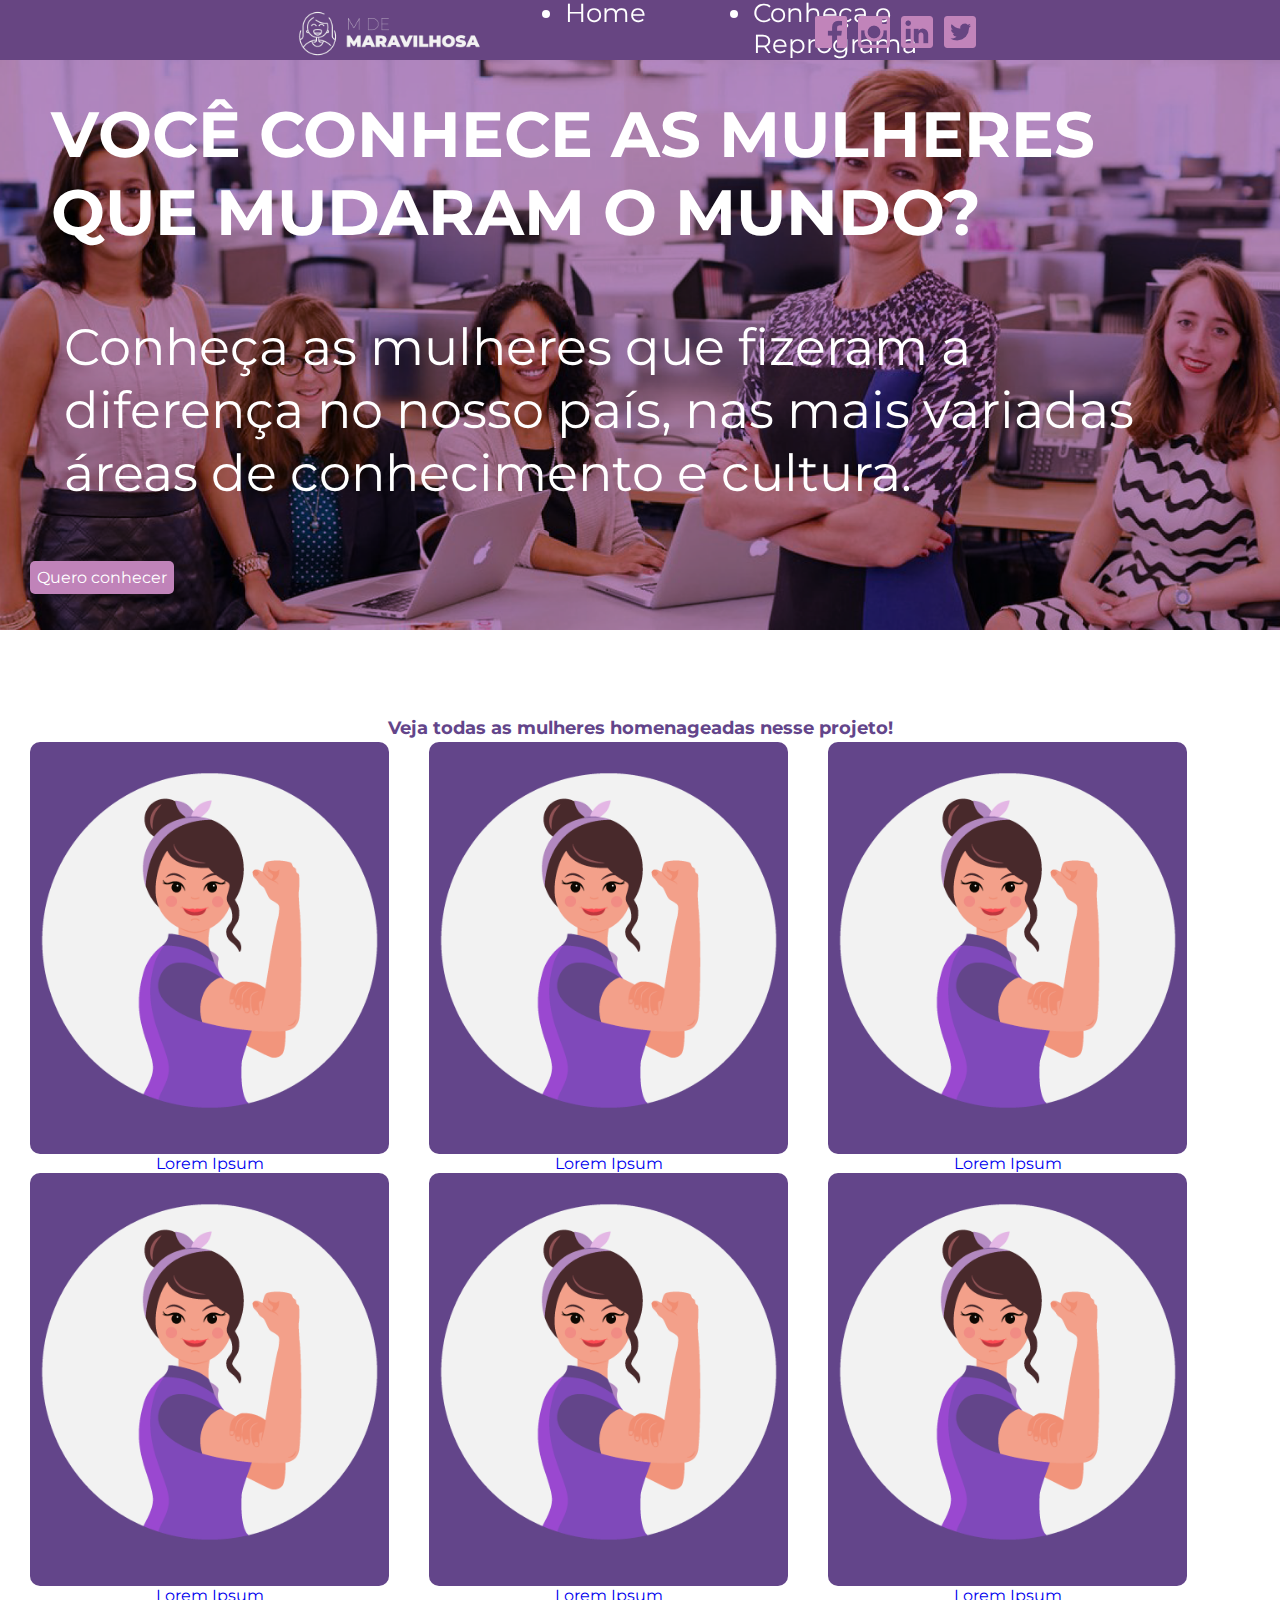
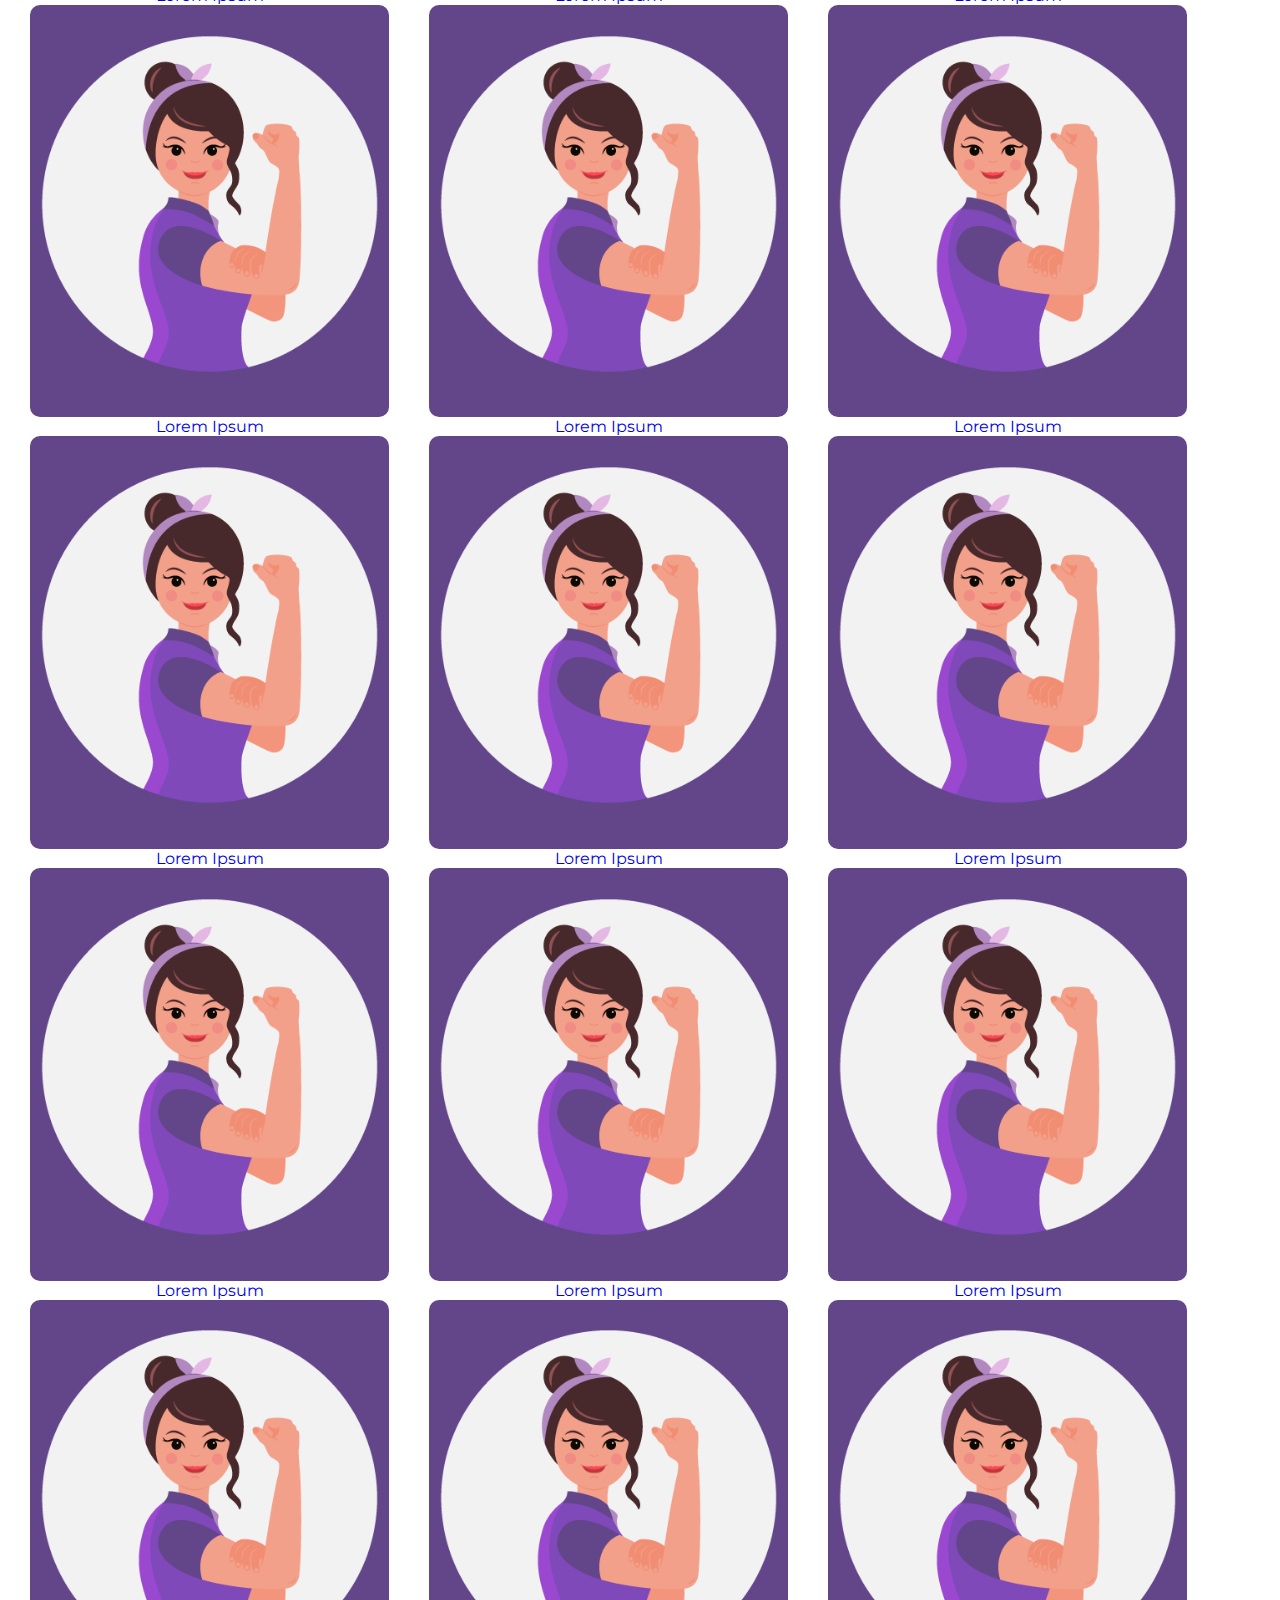
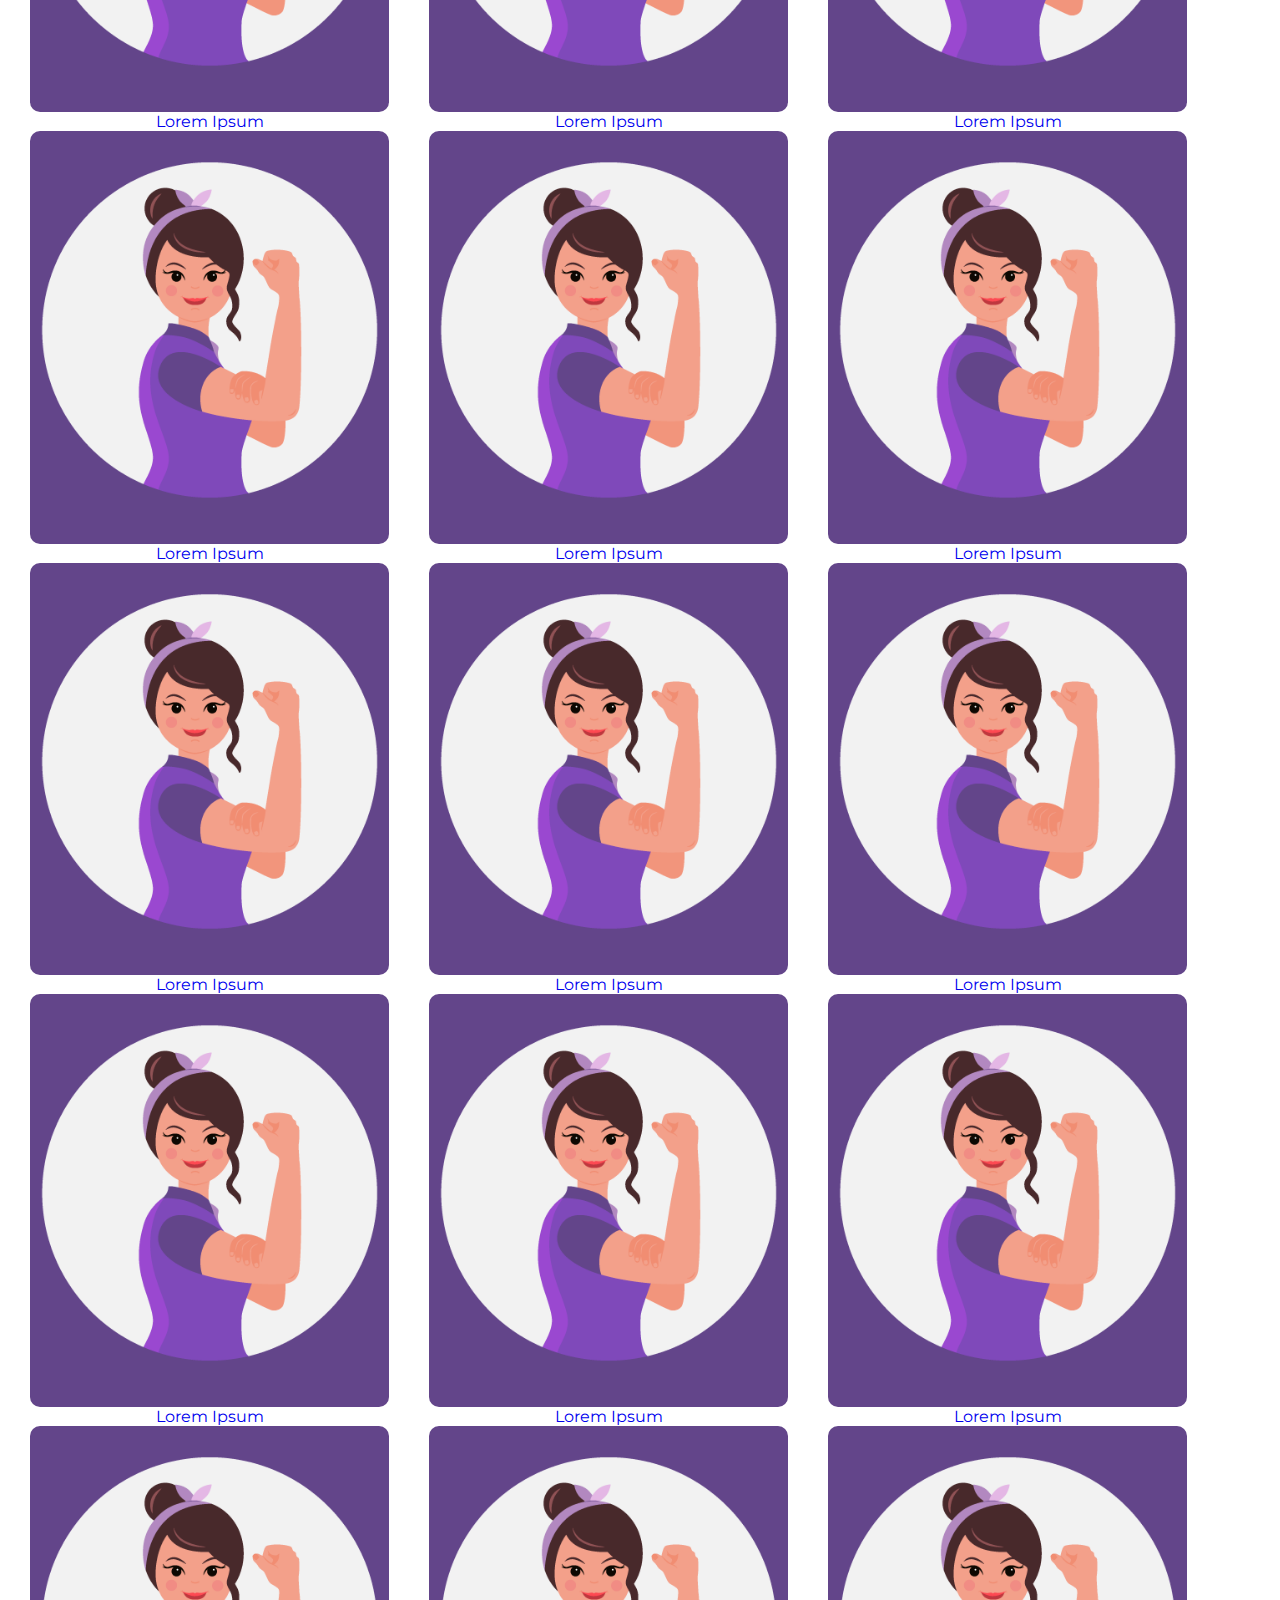
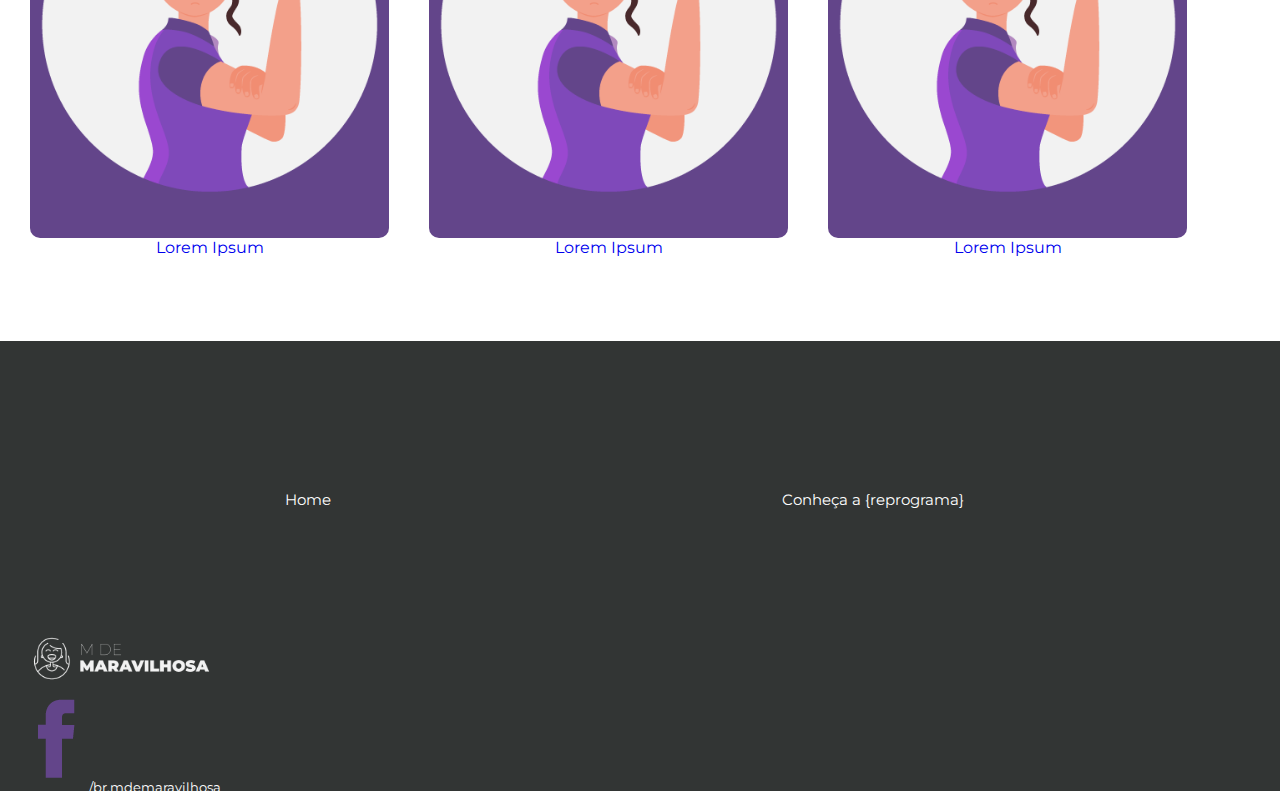
==== commit 19f1ea70: "fazendo responsivo tablet" ====
--- a/index.html
+++ b/index.html
@@ -13,7 +13,7 @@
     <nav>
         <div class="navegacao">
             <img src="img/logo-white.png" class="navegacao_logo">
-            <ul>
+            <ul class="navegacao_lista">
                 <li>Home</li>
                 <li>Conheça o Reprograma</li>
             </ul>
@@ -166,8 +166,8 @@
     </section>
     <footer>
         <div class="rodape">
-            <li><a href="index.html">Home</a></li>
-            <li><a href="#">Conheça a {reprograma}</a></li>
+            <li><a class="home_rodape" href="index.html">Home</a></li>
+            <li><a class="conheca_rodape" href="#">Conheça a {reprograma}</a></li>
         </div>
         <div>
             <img src="img/logo-white.png" class="rodape_logo">
--- a/css/style.css
+++ b/css/style.css
@@ -5,7 +5,8 @@
 body {
     width: 100%;
     margin: 0 auto;
-    font-family: 'Montserrat', sans-serif;    
+    font-family: 'Montserrat', sans-serif; 
+    margin-left: 0%;   
 }
 nav{
     background-color: #674582;
@@ -18,7 +19,6 @@
     font-size: 18px;
     color: #FFFFFF;
 }
-
 .navegação{
 display: flex;
 width: 90%;
@@ -36,7 +36,8 @@
 .navegacao_menu{
  background-color: #c083b9;
  border-radius: 5px;
- margin-right: 12px;
+ margin-left: -64px;
+ margin-right: 5%;
 }
 .header{
 background-image:  url(../img/banner-claro.png); 
@@ -53,19 +54,21 @@
 text-transform: uppercase;
 Font-Family: Montserrat;
 Font-Style: ExtraBold;
-Font-Size: 18px;
+Font-Size: 5vw;
 color: #FFFFFF;
 text-Align:Left;
+margin: 4%;
 /* margin-top: -240px; */
-margin-left: 30px;
+/* margin-left: 30px; */
 }
 .subtitulo_banner{
 Font-Family: Montserrat;
 Font-Style: ExtraBold;
-Font-Size: 15px;
+Font-Size: 4vw;
 color: #FFFFFF;
 text-Align:Left;
-margin-left: 30px; 
+margin: 5%;
+
 }
 .btn-banner{
     border-radius: 5px;
@@ -90,6 +93,7 @@
     align-items: center;
     padding: 5% 0;
     margin-top: -20px;
+    margin:10px;
 
     }
 .imagem_mulheres img{
@@ -108,6 +112,7 @@
     flex-wrap: wrap;
     justify-content: space-around;
     text-align: center;
+    margin-right: 5%;
     
 }
 .imagem_mulheres{
@@ -120,11 +125,12 @@
     font-size: 80%;
     display: flex;
     flex-direction: column;
-    align-items: center;
+    align-items: flex-start;
     padding: 2%;
     width: 100%;
-    height: 40%;
-
+    height: 50%;
+    color: #FFFFFF;
+    object-fit: contain;
 }
 .rodape{
     list-style: none;
@@ -132,7 +138,74 @@
     font-size: 120%;
     margin: 10% 0;
     width: 100%;
-}
-.rodape_logo{
+    display: flex;
+    height: 59px;
+    align-items: center;
+    text-align: center;
+}
+ .rodape_logo{
     width: 37%;
-}
+    color: #FFFFFF;
+}
+.home_rodape{
+    color: #ffffff;
+    text-align: center;
+    width: 13%;
+    
+}
+.conheca_rodape{
+    color: #ffffff;
+    text-align: center;
+    width: 13%;
+    
+}
+.rodape_link{
+    color: #ffffff;
+    text-align: center;
+    width: 13%;
+}
+
+@media (min-width: 768px) {
+    .navegacao_menu{
+        display: none;
+    }
+    .navegacao_logo{
+        margin-right: 45px;
+        margin-left: -12%;
+        width: 35%;
+        top: 2px;
+        
+    }
+    ul{    
+       
+        display: flex;
+        position: fixed;
+        Font-Family: Montserrat;
+        Font-Style: ExtraBold;
+        Font-Size: 2vw;
+        color: #FFFFFF;
+        text-Align: Left;
+        margin-top: -5%;
+        margin-left: 13%;
+        width: 35%;
+        font-size: 2vw;
+        padding: -12%;
+        justify-content: flex-start;
+    }
+    li{
+        margin: %;
+        width: 46%;
+    }
+    .logos{   
+        display: flex;
+        position: relative;
+        margin-top: -9%;
+        margin-left: 80%;
+        align-items: flex-end;
+        justify-content: space-around;
+    }
+    .logos > img{
+        margin: 5%;
+    }
+}
+
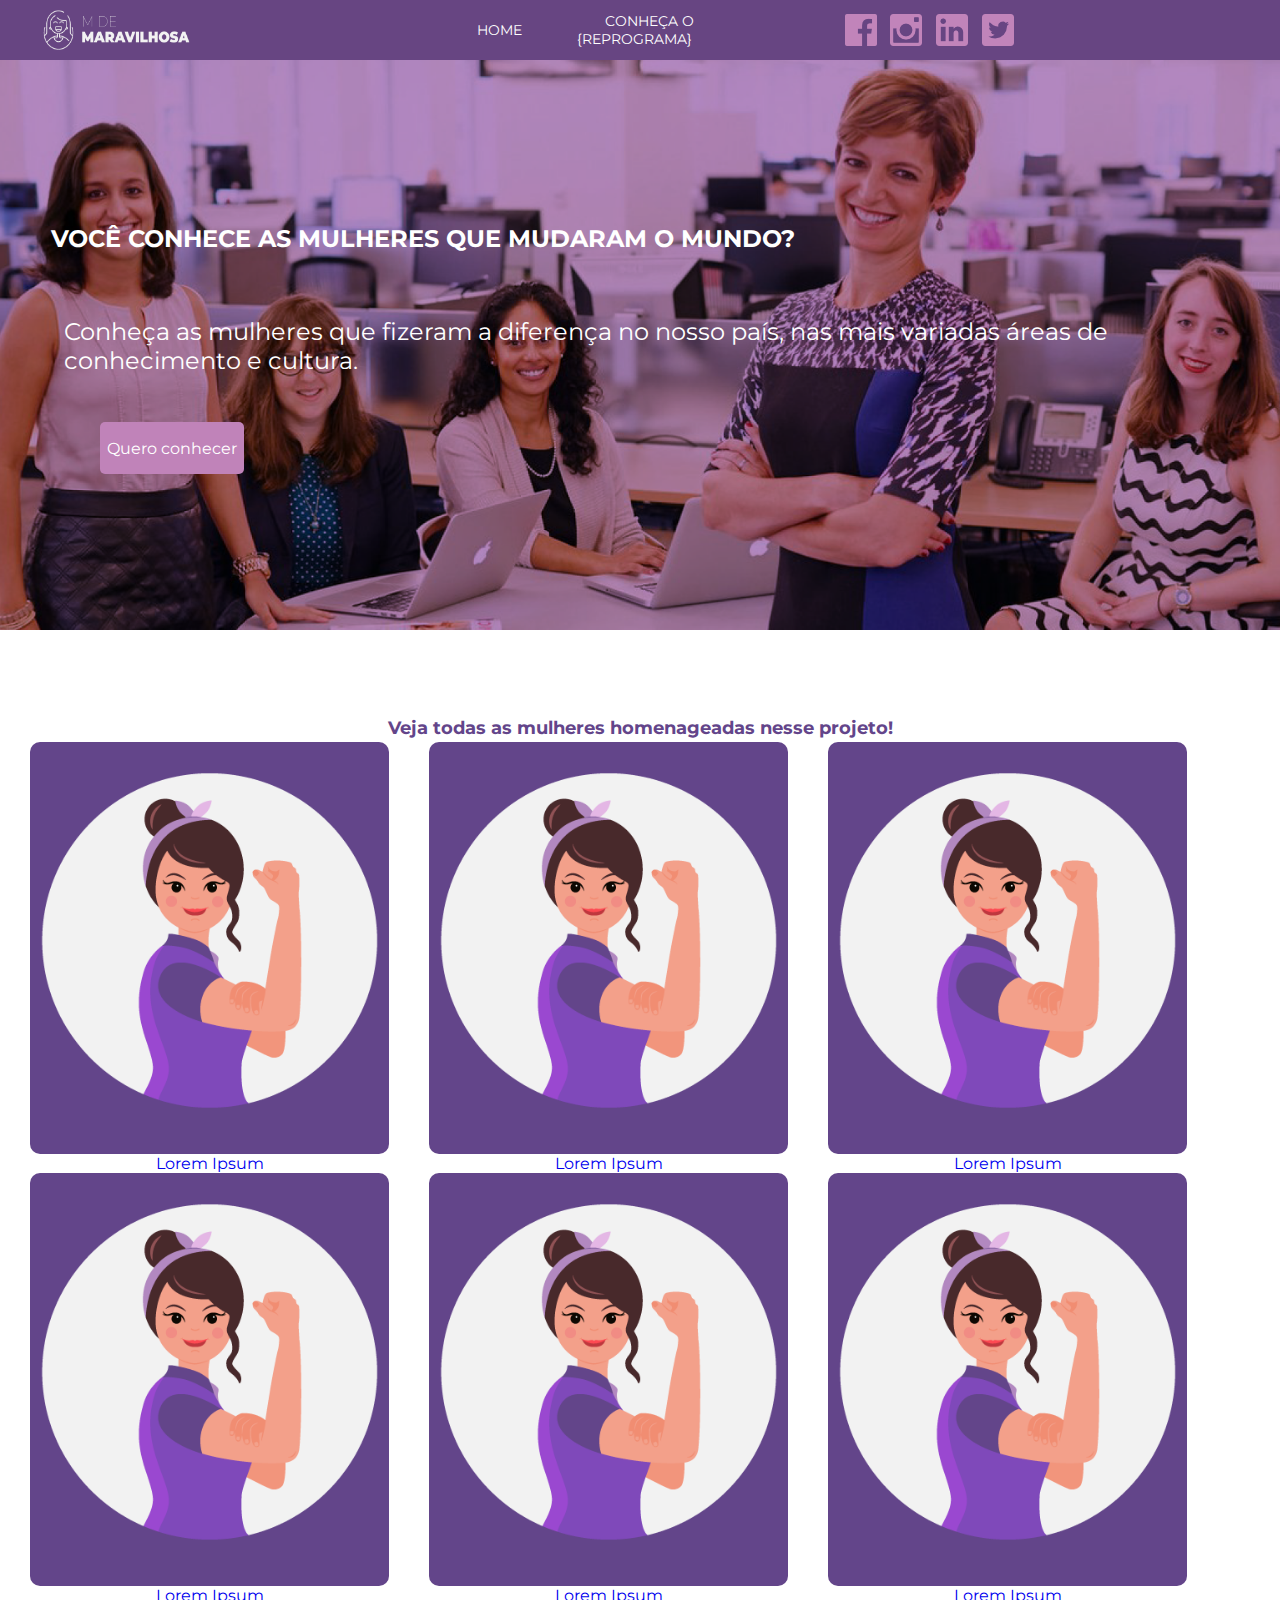
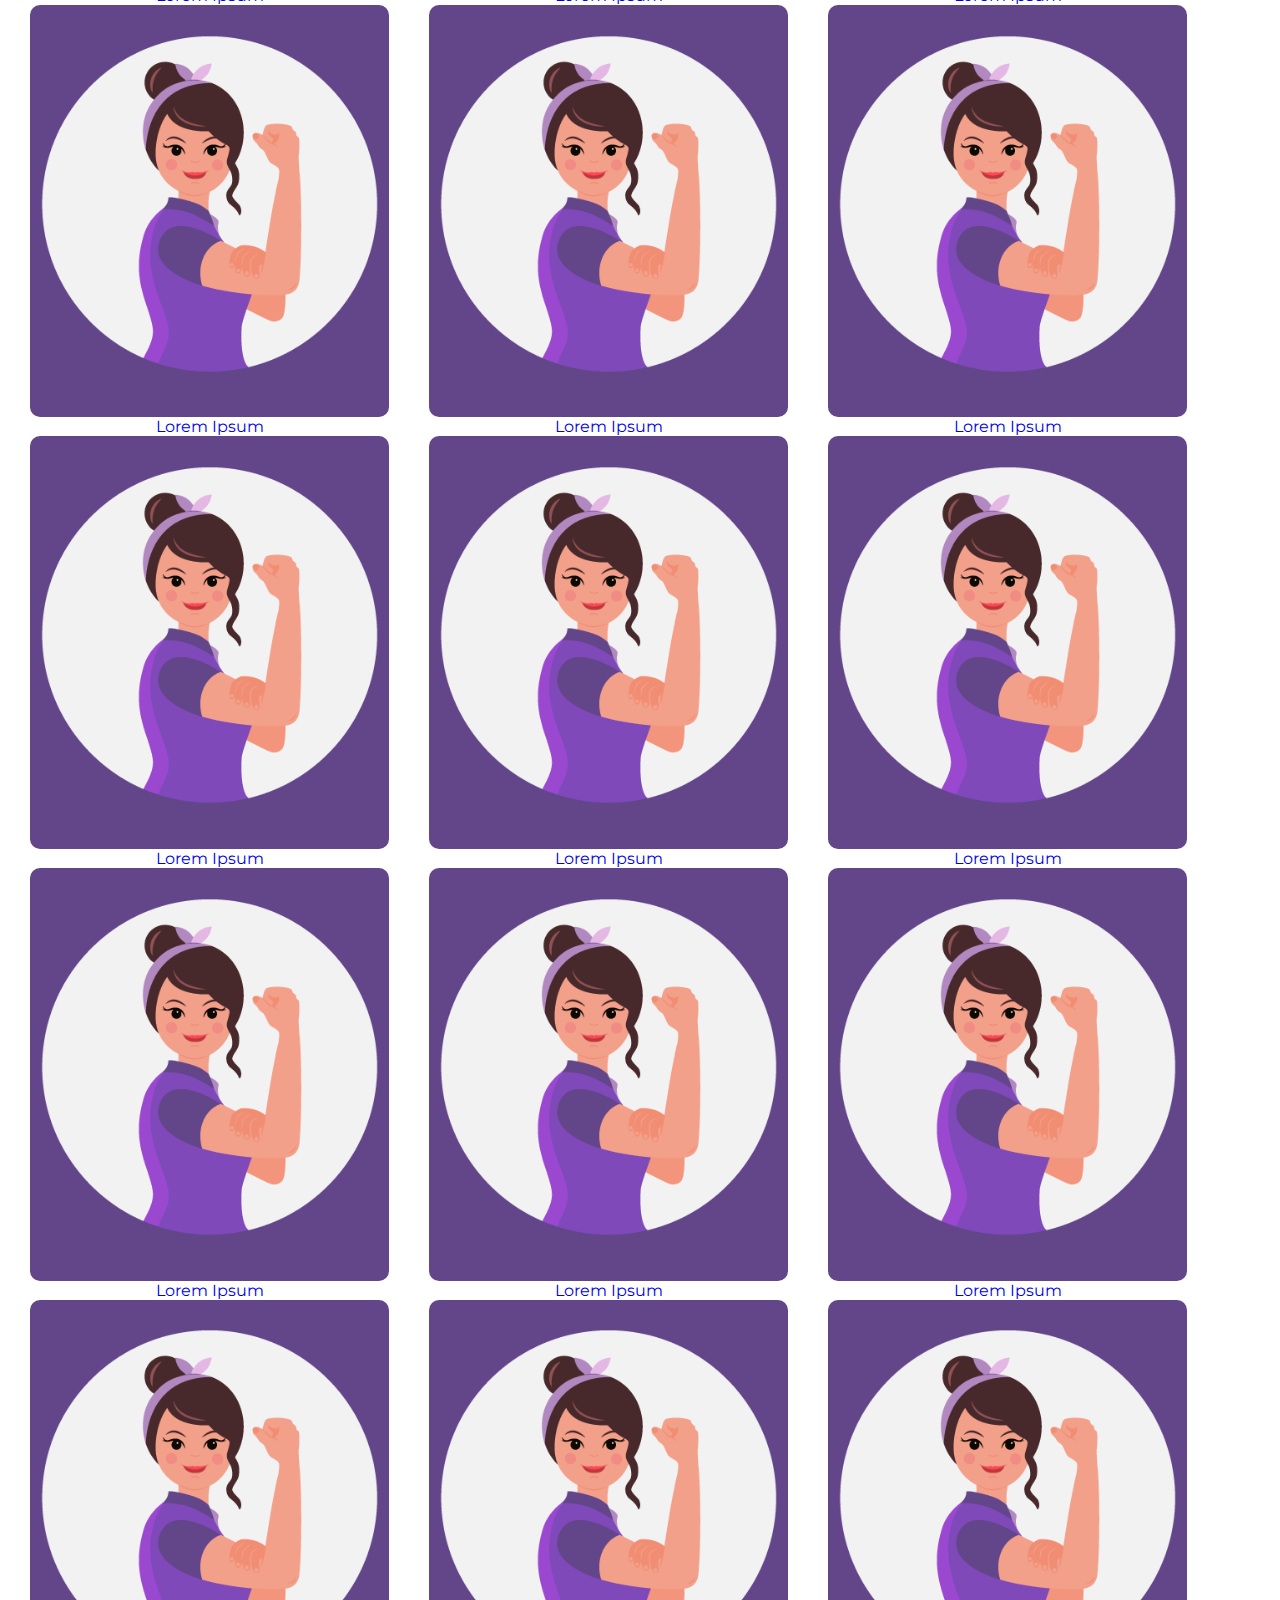
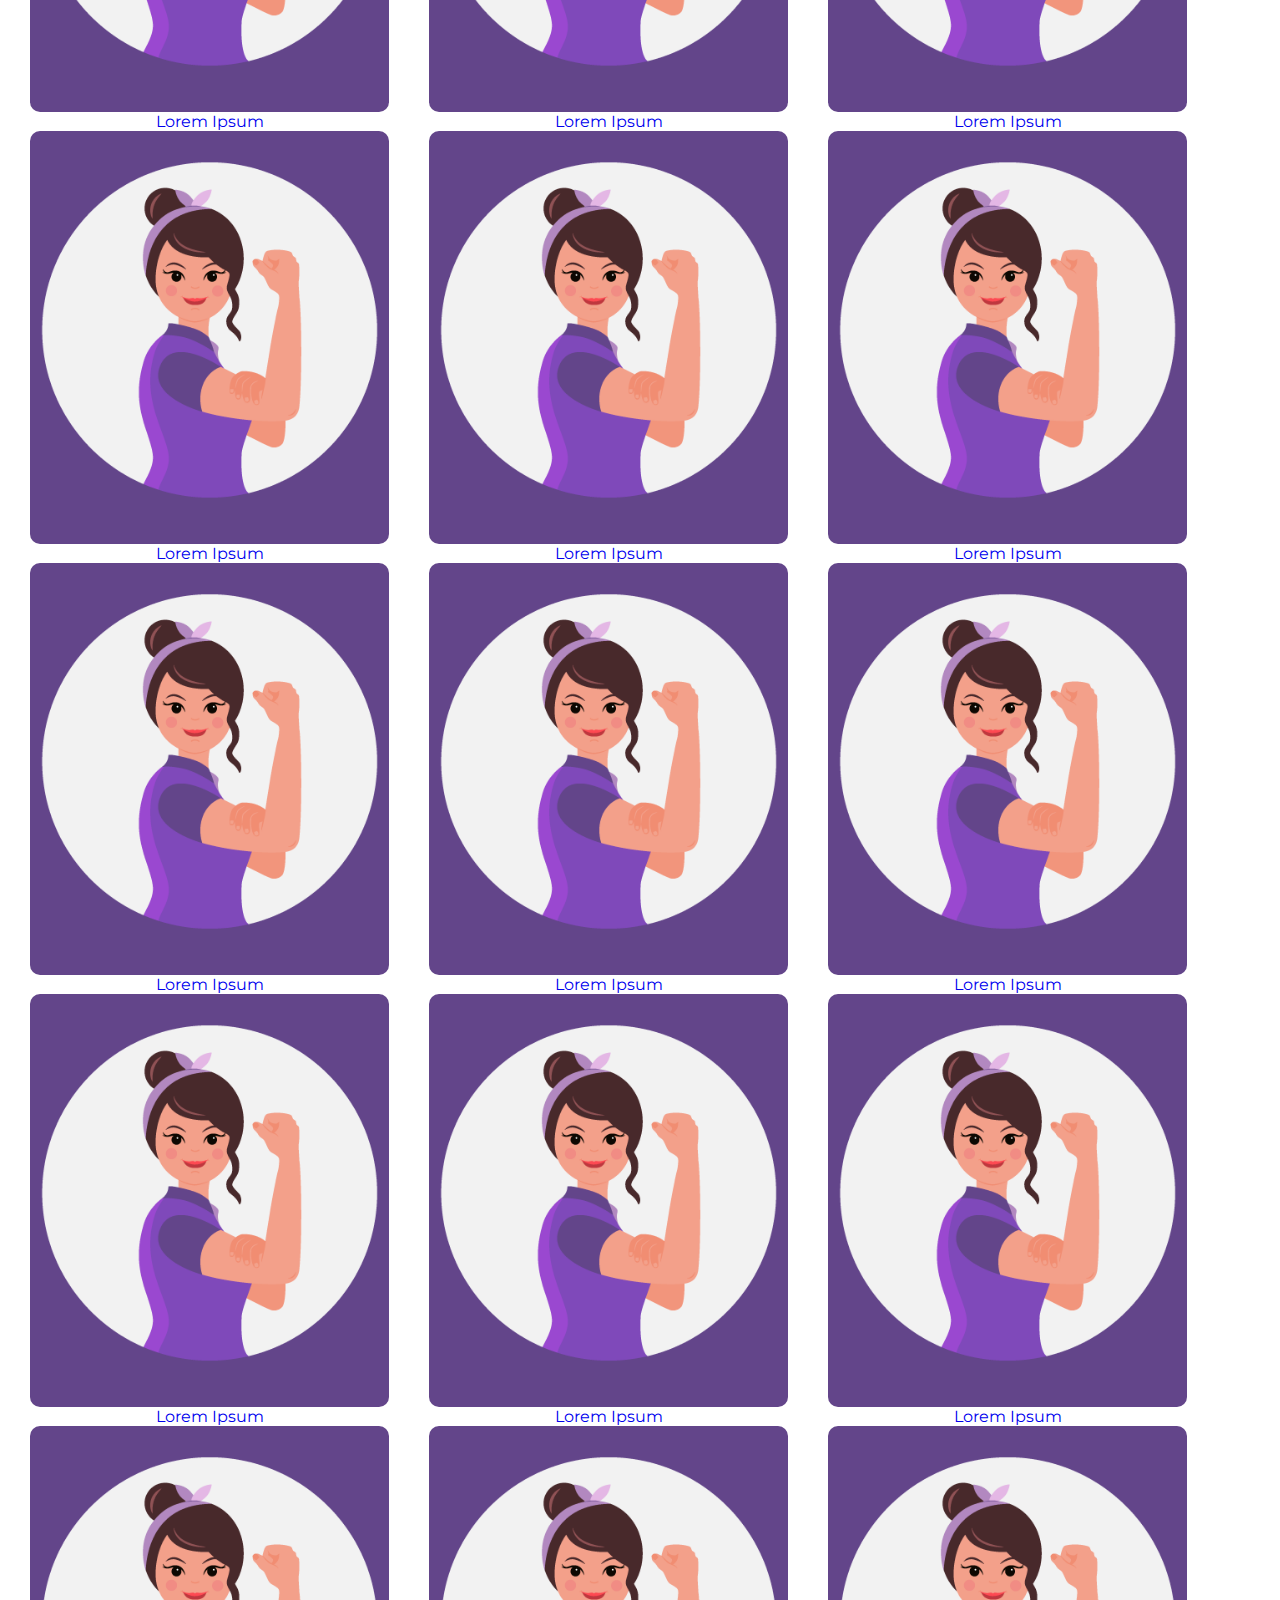
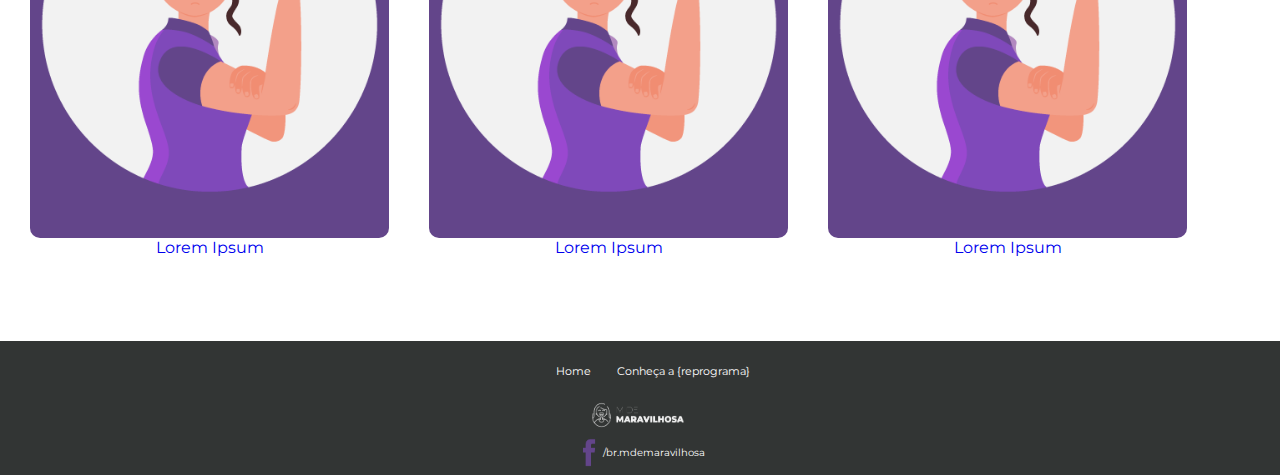
==== commit 527b48e6: "css não finalizado" ====
--- a/index.html
+++ b/index.html
@@ -10,21 +10,22 @@
 </head>
 
 <body>
-    <nav>
-        <div class="navegacao">
-            <img src="img/logo-white.png" class="navegacao_logo">
-            <ul class="navegacao_lista">
-                <li>Home</li>
-                <li>Conheça o Reprograma</li>
-            </ul>
-            <div class="logos">
-                <img src="img/facebook.png" class="navegacao_face">
-                <img src="img/instagram.png" class="navegacao_insta">
-                <img src="img/linkedin.png" class="navegacao_lin">
-                <img src="img/twitter.png" class="navegacao_twi">
-            </div>
+    <nav class="navegacao">
+        <div class="navegacao_logo">
+            <img src="img/logo-white.png">
         </div>
-        <div>
+        <ul class="navegacao_lista">
+            <li><a href="#"> Home</a></li>
+            <li><a href="#">Conheça o {Reprograma}</a></li>
+        </ul>
+        <div class="logos">
+            <img src="img/facebook.png" class="navegacao_face">
+            <img src="img/instagram.png" class="navegacao_insta">
+            <img src="img/linkedin.png" class="navegacao_lin">
+            <img src="img/twitter.png" class="navegacao_twi">
+        </div>
+
+        <div class="menu">
             <img src="img/menu-nav.png" class="navegacao_menu">
         </div>
     </nav>
@@ -41,138 +42,138 @@
         <div class="secao">
             <h2 class="titulo_secao">Veja todas as mulheres homenageadas nesse projeto!</h2>
         </div>
-    <div class="tudao">    
-        <div class="imagem_mulheres">
-            <a href="#"><img src="img/mulher.png"></a>
-            <a href="#">Lorem Ipsum</a>
+        <div class="tudao">
+            <div class="imagem_mulheres">
+                <a href="#"><img src="img/mulher.png"></a>
+                <a href="#">Lorem Ipsum</a>
+            </div>
+            <div class="imagem_mulheres">
+                <a href="#"><img src="img/mulher.png"></a>
+                <a href="#">Lorem Ipsum</a>
+            </div>
+            <div class="imagem_mulheres">
+                <a href="#"><img src="img/mulher.png"></a>
+                <a href="#">Lorem Ipsum</a>
+            </div>
+            <div class="imagem_mulheres">
+                <a href="#"><img src="img/mulher.png"></a>
+                <a href="#">Lorem Ipsum</a>
+            </div>
+            <div class="imagem_mulheres">
+                <a href="#"><img src="img/mulher.png"></a>
+                <a href="#">Lorem Ipsum</a>
+            </div>
+            <div class="imagem_mulheres">
+                <a href="#"><img src="img/mulher.png"></a>
+                <a href="#">Lorem Ipsum</a>
+            </div>
+            <div class="imagem_mulheres">
+                <a href="#"><img src="img/mulher.png"></a>
+                <a href="#">Lorem Ipsum</a>
+            </div>
+            <div class="imagem_mulheres">
+                <a href="#"><img src="img/mulher.png"></a>
+                <a href="#">Lorem Ipsum</a>
+            </div>
+            <div class="imagem_mulheres">
+                <a href="#"><img src="img/mulher.png"></a>
+                <a href="#">Lorem Ipsum</a>
+            </div>
+            <div class="imagem_mulheres">
+                <a href="#"><img src="img/mulher.png"></a>
+                <a href="#">Lorem Ipsum</a>
+            </div>
+            <div class="imagem_mulheres">
+                <a href="#"><img src="img/mulher.png"></a>
+                <a href="#">Lorem Ipsum</a>
+            </div>
+            <div class="imagem_mulheres">
+                <a href="#"><img src="img/mulher.png"></a>
+                <a href="#">Lorem Ipsum</a>
+            </div>
+            <div class="imagem_mulheres">
+                <a href="#"><img src="img/mulher.png"></a>
+                <a href="#">Lorem Ipsum</a>
+            </div>
+            <div class="imagem_mulheres">
+                <a href="#"><img src="img/mulher.png"></a>
+                <a href="#">Lorem Ipsum</a>
+            </div>
+            <div class="imagem_mulheres">
+                <a href="#"><img src="img/mulher.png"></a>
+                <a href="#">Lorem Ipsum</a>
+            </div>
+            <div class="imagem_mulheres">
+                <a href="#"><img src="img/mulher.png"></a>
+                <a href="#">Lorem Ipsum</a>
+            </div>
+            <div class="imagem_mulheres">
+                <a href="#"><img src="img/mulher.png"></a>
+                <a href="#">Lorem Ipsum</a>
+            </div>
+            <div class="imagem_mulheres">
+                <a href="#"><img src="img/mulher.png"></a>
+                <a href="#">Lorem Ipsum</a>
+            </div>
+            <div class="imagem_mulheres">
+                <a href="#"><img src="img/mulher.png"></a>
+                <a href="#">Lorem Ipsum</a>
+            </div>
+            <div class="imagem_mulheres">
+                <a href="#"><img src="img/mulher.png"></a>
+                <a href="#">Lorem Ipsum</a>
+            </div>
+            <div class="imagem_mulheres">
+                <a href="#"><img src="img/mulher.png"></a>
+                <a href="#">Lorem Ipsum</a>
+            </div>
+            <div class="imagem_mulheres">
+                <a href="#"><img src="img/mulher.png"></a>
+                <a href="#">Lorem Ipsum</a>
+            </div>
+            <div class="imagem_mulheres">
+                <a href="#"><img src="img/mulher.png"></a>
+                <a href="#">Lorem Ipsum</a>
+            </div>
+            <div class="imagem_mulheres">
+                <a href="#"><img src="img/mulher.png"></a>
+                <a href="#">Lorem Ipsum</a>
+            </div>
+            <div class="imagem_mulheres">
+                <a href="#"><img src="img/mulher.png"></a>
+                <a href="#">Lorem Ipsum</a>
+            </div>
+            <div class="imagem_mulheres">
+                <a href="#"><img src="img/mulher.png"></a>
+                <a href="#">Lorem Ipsum</a>
+            </div>
+            <div class="imagem_mulheres">
+                <a href="#"><img src="img/mulher.png"></a>
+                <a href="#">Lorem Ipsum</a>
+            </div>
+            <div class="imagem_mulheres">
+                <a href="#"><img src="img/mulher.png"></a>
+                <a href="#">Lorem Ipsum</a>
+            </div>
+            <div class="imagem_mulheres">
+                <a href="#"><img src="img/mulher.png"></a>
+                <a href="#">Lorem Ipsum</a>
+            </div>
+            <div class="imagem_mulheres">
+                <a href="#"><img src="img/mulher.png"></a>
+                <a href="#">Lorem Ipsum</a>
+            </div>
         </div>
-        <div class="imagem_mulheres">
-            <a href="#"><img src="img/mulher.png"></a>
-            <a href="#">Lorem Ipsum</a>
-        </div>
-        <div class="imagem_mulheres">
-            <a href="#"><img src="img/mulher.png"></a>
-            <a href="#">Lorem Ipsum</a>
-        </div>
-        <div class="imagem_mulheres">
-            <a href="#"><img src="img/mulher.png"></a>
-            <a href="#">Lorem Ipsum</a>
-        </div>
-        <div class="imagem_mulheres">
-            <a href="#"><img src="img/mulher.png"></a>
-            <a href="#">Lorem Ipsum</a>
-        </div>
-        <div class="imagem_mulheres">
-            <a href="#"><img src="img/mulher.png"></a>
-            <a href="#">Lorem Ipsum</a>
-        </div>
-        <div class="imagem_mulheres">
-            <a href="#"><img src="img/mulher.png"></a>
-            <a href="#">Lorem Ipsum</a>
-        </div>
-        <div class="imagem_mulheres">
-            <a href="#"><img src="img/mulher.png"></a>
-            <a href="#">Lorem Ipsum</a>
-        </div>
-        <div class="imagem_mulheres">
-            <a href="#"><img src="img/mulher.png"></a>
-            <a href="#">Lorem Ipsum</a>
-        </div>
-        <div class="imagem_mulheres">
-            <a href="#"><img src="img/mulher.png"></a>
-            <a href="#">Lorem Ipsum</a>
-        </div>
-        <div class="imagem_mulheres">
-            <a href="#"><img src="img/mulher.png"></a>
-            <a href="#">Lorem Ipsum</a>
-        </div>
-        <div class="imagem_mulheres">
-            <a href="#"><img src="img/mulher.png"></a>
-            <a href="#">Lorem Ipsum</a>
-        </div>
-        <div class="imagem_mulheres">
-            <a href="#"><img src="img/mulher.png"></a>
-            <a href="#">Lorem Ipsum</a>
-        </div>
-        <div class="imagem_mulheres">
-            <a href="#"><img src="img/mulher.png"></a>
-            <a href="#">Lorem Ipsum</a>
-        </div>
-        <div class="imagem_mulheres">
-            <a href="#"><img src="img/mulher.png"></a>
-            <a href="#">Lorem Ipsum</a>
-        </div>
-        <div class="imagem_mulheres">
-            <a href="#"><img src="img/mulher.png"></a>
-            <a href="#">Lorem Ipsum</a>
-        </div>
-        <div class="imagem_mulheres">
-            <a href="#"><img src="img/mulher.png"></a>
-            <a href="#">Lorem Ipsum</a>
-        </div>
-        <div class="imagem_mulheres">
-            <a href="#"><img src="img/mulher.png"></a>
-            <a href="#">Lorem Ipsum</a>
-        </div>
-        <div class="imagem_mulheres">
-            <a href="#"><img src="img/mulher.png"></a>
-            <a href="#">Lorem Ipsum</a>
-        </div>
-        <div class="imagem_mulheres">
-            <a href="#"><img src="img/mulher.png"></a>
-            <a href="#">Lorem Ipsum</a>
-        </div>
-        <div class="imagem_mulheres">
-            <a href="#"><img src="img/mulher.png"></a>
-            <a href="#">Lorem Ipsum</a>
-        </div>
-        <div class="imagem_mulheres">
-            <a href="#"><img src="img/mulher.png"></a>
-            <a href="#">Lorem Ipsum</a>
-        </div>
-        <div class="imagem_mulheres">
-            <a href="#"><img src="img/mulher.png"></a>
-            <a href="#">Lorem Ipsum</a>
-        </div>
-        <div class="imagem_mulheres">
-            <a href="#"><img src="img/mulher.png"></a>
-            <a href="#">Lorem Ipsum</a>
-        </div>
-        <div class="imagem_mulheres">
-            <a href="#"><img src="img/mulher.png"></a>
-            <a href="#">Lorem Ipsum</a>
-        </div>
-        <div class="imagem_mulheres">
-            <a href="#"><img src="img/mulher.png"></a>
-            <a href="#">Lorem Ipsum</a>
-        </div>
-        <div class="imagem_mulheres">
-            <a href="#"><img src="img/mulher.png"></a>
-            <a href="#">Lorem Ipsum</a>
-        </div>
-        <div class="imagem_mulheres">
-            <a href="#"><img src="img/mulher.png"></a>
-            <a href="#">Lorem Ipsum</a>
-        </div>
-        <div class="imagem_mulheres">
-            <a href="#"><img src="img/mulher.png"></a>
-            <a href="#">Lorem Ipsum</a>
-        </div>
-        <div class="imagem_mulheres">
-            <a href="#"><img src="img/mulher.png"></a>
-            <a href="#">Lorem Ipsum</a>
-        </div>
-    </div>
     </section>
     <footer>
         <div class="rodape">
             <li><a class="home_rodape" href="index.html">Home</a></li>
             <li><a class="conheca_rodape" href="#">Conheça a {reprograma}</a></li>
         </div>
-        <div>
+        <div class="footer_logo">
             <img src="img/logo-white.png" class="rodape_logo">
         </div>
-        <div>
+        <div class="footer_face">
             <img src="img/fb-icone.png" class="rodape_face">
             <a class="rodape_link" href="#">/br.mdemaravilhosa</a>
         </div>
--- a/css/style.css
+++ b/css/style.css
@@ -9,6 +9,7 @@
     margin-left: 0%;   
 }
 nav{
+    position: fixed;
     background-color: #674582;
     align-items: center;        
     display: flex;
@@ -23,11 +24,12 @@
 display: flex;
 width: 90%;
 justify-content: space-around;
+
 }
 .logos{
 display: none;
 }
-.navegacao_logo{
+.navegacao_logo img{
 width:45%;   
 }
 ul{
@@ -122,31 +124,63 @@
 
 footer{
     background-color: #323534;
-    font-size: 80%;
-    display: flex;
+    width: 100%;
+    max-width: 100%;
+    display: flex;
+    justify-content: left;
+    align-items: center;
+    padding: 0;
     flex-direction: column;
-    align-items: flex-start;
-    padding: 2%;
-    width: 100%;
-    height: 50%;
-    color: #FFFFFF;
-    object-fit: contain;
+   
 }
 .rodape{
     list-style: none;
     color: #FFFFFF;
-    font-size: 120%;
-    margin: 10% 0;
-    width: 100%;
+    font-size: 14px;    
+    width: 60%;
     display: flex;
     height: 59px;
     align-items: center;
     text-align: center;
-}
- .rodape_logo{
-    width: 37%;
+    line-height: 5px;
+    margin-left: 34px;
+}
+ .rodape a{
+    width: 15%;
     color: #FFFFFF;
-}
+    text-decoration: none;
+    list-style: none;
+    font-size: 11px;
+    margin: 13px;
+ }
+ .rodape_logo{    
+    width: 100px;
+    height: 30px;
+    margin-right: 5px;
+ }
+ .rodape_face{
+    width: 42px;
+    height: 45px;
+    padding: 4px;
+ }
+ .rodape_face img{
+    
+ }
+ .footer_face{
+     display: flex;
+     justify-content: center;
+     align-items: center;
+    width: 42px;
+    height: 45px;
+    padding: 4px;
+
+ }
+ .rodape_link{
+    font-size: 10px;
+     color: #ffffff;
+ }
+
+/* }
 .home_rodape{
     color: #ffffff;
     text-align: center;
@@ -163,49 +197,134 @@
     color: #ffffff;
     text-align: center;
     width: 13%;
-}
-
+} */
 @media (min-width: 768px) {
+    .navegacao_logo img {
+        width: 495%;
+    }
+    .navegacao_menu{
+        
+     border-radius: 5px;
+     margin-left: 421px;
+     WIDTH: 30px;
+     margin-right: 5%;
+    }
+    .menu{
+        width: 50%;
+    }
+
+    .navegacao_logo{
+        width: 33px;
+        border-radius: 4px;
+    }
+    .navegacao_logo img{
+        width: 495%;
+        margin-left: -254%;
+    }
+    .titulo_banner{
+        font-size: 24px;
+    }
+    .subtitulo_banner{
+        font-size: 22px;
+    }
+    .btn-banner{
+        width: 60%;
+        padding-top: 12px;
+        padding-right: 12px;
+        padding-bottom: 12px;
+        padding-left: 12px;
+        margin: 0 70px 0 100px;
+    }    
+.rodape{
+       margin-left: 254px;
+}
+
+}
+
+
+@media (min-width: 1024px) {
+    .navegação{
+        width: 100%;
+        max-width: 100%;
+        display: flex;
+        justify-content: left;
+    }
     .navegacao_menu{
         display: none;
     }
     .navegacao_logo{
-        margin-right: 45px;
-        margin-left: -12%;
+        display: flex;
+        width: 159px;
+        height: 50px;
+        margin-left: 0;  
+    }
+    .navegacao_logo img{
+        display: flex;
+        width: 159px;
+        height: 50px;
+        margin-left: 37px;
+    }
+    ul{           
+        display: flex;        
+    }
+    .navegacao_lista a{
+        margin: 28px;
+        
+        
+        text-decoration: none;
+        color: #ffffff;
+    }   
+    .logos{   
+        display: flex; 
+        width: 30%;      
+    }
+    .logos > img{
+        margin: -4%;
+        margin-left: 12%;
+    }
+    .navegacao_lista li{
+        text-decoration: none;
+        list-style: none;
+        font-size: 14px;
+        width: 25%;
+        text-transform: uppercase;   
+    }
+    .navegacao_lista{
+        width: 1143px;
+        display: flex;
+        justify-content: center;
+        align-items: center;
+        padding: 0;
+        margin: -7px;
+        margin-left: 163px;
+    }
+    .titulo_banner{
+        font-size: 24px;
+    }
+    .subtitulo_banner{
+        font-size: 24px;
+    }
+    .btn-banner{
+        width: 60%;
+        padding-top: 17px;
+        padding-right: 7px;
+        padding-bottom: 16px;
+        padding-left: 7px;
+        margin: 0 70px 0 100px;
+    }
+    Footer{
+
+        flex-direction: none;
+        background-color: #323534;
+        width: 100%;
+        max-width: 100%;
+        display: flex;
+        justify-content: left;
+        align-items: center;
+        padding: 0;
+    }
+    .rodape{
         width: 35%;
-        top: 2px;
-        
-    }
-    ul{    
-       
-        display: flex;
-        position: fixed;
-        Font-Family: Montserrat;
-        Font-Style: ExtraBold;
-        Font-Size: 2vw;
-        color: #FFFFFF;
-        text-Align: Left;
-        margin-top: -5%;
-        margin-left: 13%;
-        width: 35%;
-        font-size: 2vw;
-        padding: -12%;
-        justify-content: flex-start;
-    }
-    li{
-        margin: %;
-        width: 46%;
-    }
-    .logos{   
-        display: flex;
-        position: relative;
-        margin-top: -9%;
-        margin-left: 80%;
-        align-items: flex-end;
-        justify-content: space-around;
-    }
-    .logos > img{
-        margin: 5%;
-    }
-}
-
+    }
+}
+
